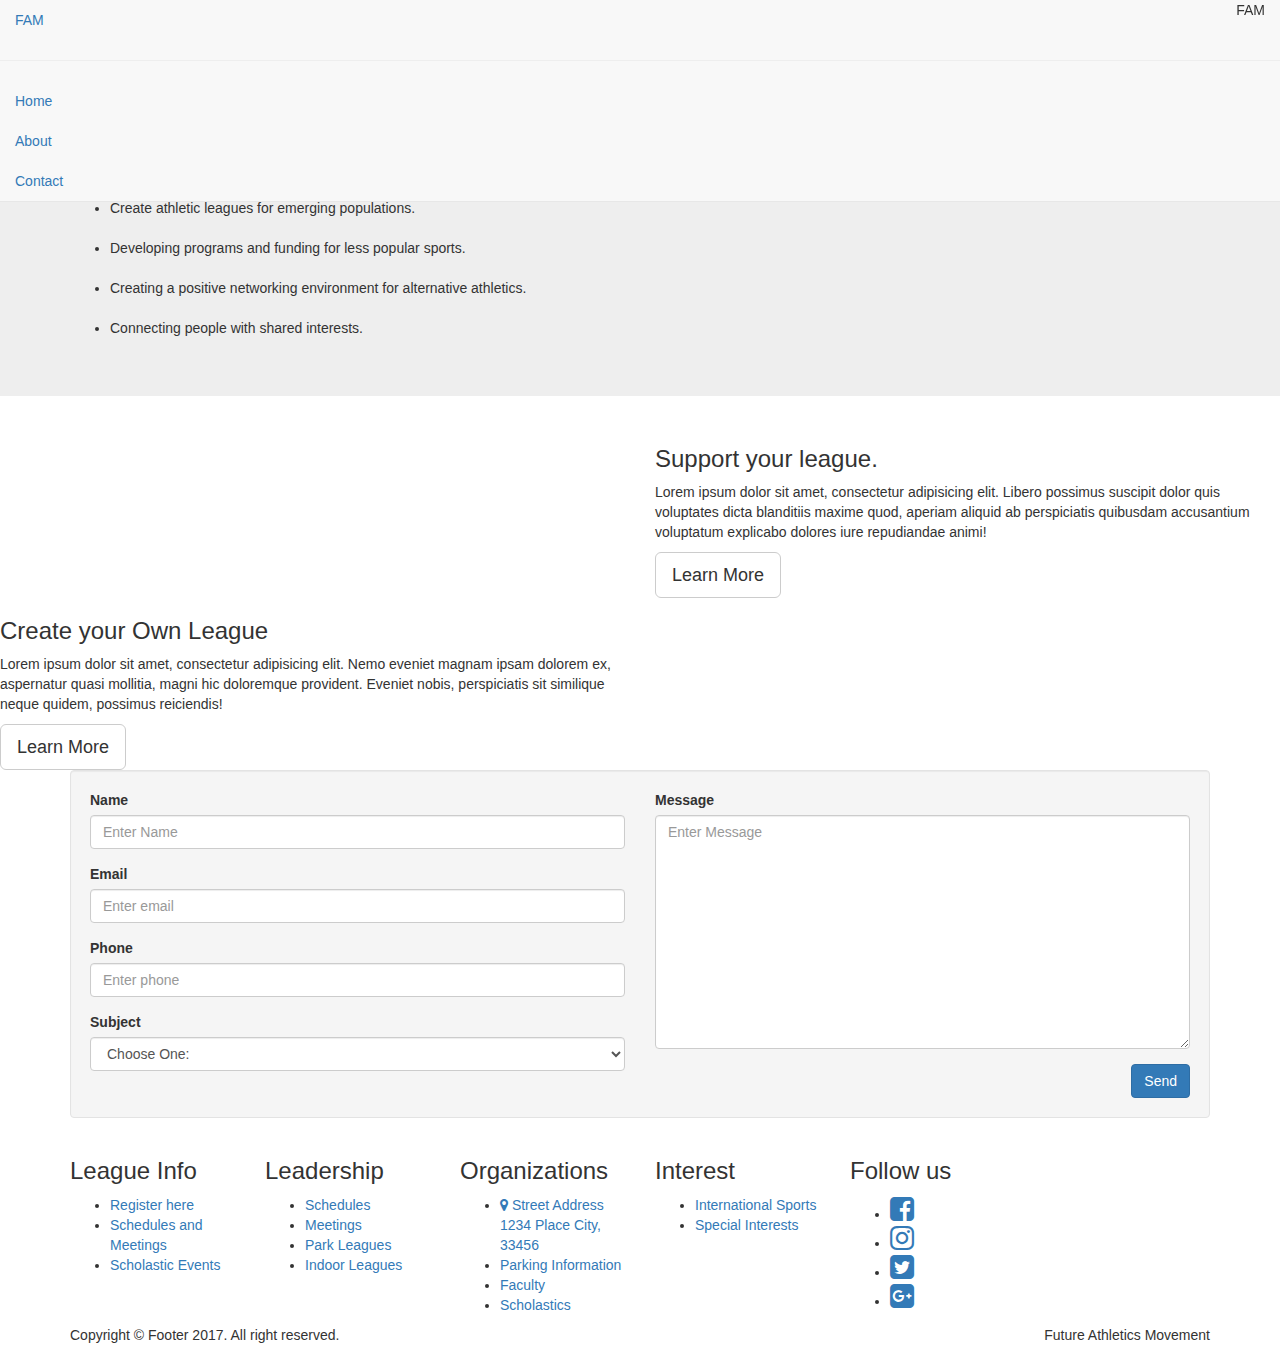
==== about.html @ e85970a3 "Add files via upload" ====
<!DOCTYPE html5>
<html>
<head class="no-js" lang="en">
<meta charset="utf-8">
  <!-- If you delete this meta tag World War Z will become a reality -->
<meta name="viewport" content="width=device-width, initial-scale=1.0">


<link rel="stylesheet" type="text/css" href="css/foundation.min.css">
<link rel="stylesheet" href="path/to/font-awesome/css/font-awesome.min.css">  
<link href="https://fonts.googleapis.com/css?family=Titillium+Web:600i" rel="stylesheet">
<link href="https://fonts.googleapis.com/css?family=Lato:300,400" rel="stylesheet">
<link rel="stylesheet" href="https://maxcdn.bootstrapcdn.com/bootstrap/3.3.7/css/bootstrap.min.css">
<link href="//maxcdn.bootstrapcdn.com/font-awesome/4.2.0/css/font-awesome.min.css" rel="stylesheet">

<link rel="stylesheet" href="https://cdnjs.cloudflare.com/ajax/libs/font-awesome/4.7.0/css/font-awesome.min.css">
<link rel="stylesheet" type="text/css" href="css/fam.css">
<link rel="stylesheet" type="text/css" href="css/fam-about.css">
<link rel="stylesheet" href="http://www.w3schools.com/lib/w3.css">
<link href="css/bootstrap.min.css" rel="stylesheet">


<!-- This is how you would link your custom stylesheet -->


<title>About Future Athletics Movement</title>
</head>

<body>
   
    <div id="wrapper">
        <div class="overlay"></div>
    
        <!-- Sidebar -->
        <nav class="navbar navbar-default bg-default navbar-fixed-top"  id="sidebar-wrapper" role="navigation">
                <ul class="nav sidebar-nav">
                    <li class="sidebar-brand">
                        <a href="#">
                           <span class="logo-type-stlye">FAM</span>
                        </a>
                    </li>
                        <hr>
                        <li>
                            <a href="index.html">Home</a>
                        </li>
                        <li>
                            <a href="about.html">About</a>
                        </li>
                        <li>
                            <a href="#">Contact</a>
                        </li>
                </ul>
            
        </nav>
        <div class="row">
               <div class="col-lg-12 pull-right navbar-fixed-top logo-type-stlyes">
               <a href=""></a>
               <span class="pull-right">FAM</span></div>
                
        </div><!-- Find -->
        
        <!-- /#sidebar-wrapper -->

        <!-- Page Content [base64]>
        
           <div id="page-content-wrapper">
            <button type="button" class="hamburger is-closed" id="the-three" data-toggle="offcanvas">
                <span class="hamb-top"></span>
    			<span class="hamb-middle"></span>
				<span class="hamb-bottom"></span>
            </button>
            
        <!-- /#page-content-wrapper -->
        
            <section id="about-runner">
                <div class="row">
                     <div class="jumbotron jumbotron-fluid shoe-spot">
                          <div class="container">
                            <h1 class="display-3 shoe-walker"><span class="shoe-walkers">Future Athletics Movement</span></h1>
                            <p class="lead"> Our Mission. Our Passion.</p>
                            <ul class="about-list">
                                    <li>Create athletic leagues for emerging populations.</li>
                                    <br>
                                    <li> Developing programs and funding for less popular sports.</li>
                                    <br>
                                    <li>Creating a positive networking environment for alternative athletics.</li>
                                    <br>
                                    <li> Connecting people with shared interests.</li>
                                </ul>

                        </div>
                </div>
            </section>
        
        <!-- about-runner ends here [base64]>
        
        <section id="nike-shoe">
            <div class="row">
                    <div class="nike-soccer col-sm-12 col-md-6 col-lg-6"><img src="" alt=""></div>
                
                        <div class="donate-info col-sm-12 col-md-6 col-lg-6">
                            <h3 class="donate-head">
                            Support your league.</h3>
                            <p class="donate-copy">
                            Lorem ipsum dolor sit amet, consectetur adipisicing elit. Libero possimus suscipit dolor quis voluptates dicta blanditiis maxime quod, aperiam aliquid ab perspiciatis quibusdam accusantium voluptatum explicabo dolores iure repudiandae animi!
                            </p>
                            <button type="button" href="#" class="btn btn-default btn-lg btn-outline-secondary btn-spaces" id="front-button">Learn More</button>
                            
                     </div>
                </div>
        </section>
         <!-- nike-shoe ends here [base64]>
        
        <section id="nike-biker">
            <div class="row">
                    <div class="info-content col-sm-12 col-md-6 col-lg-6">
                        <h3 class="donate-head">
                            Create your Own League
                        </h3>
                        <p class="donate-copy">
                           Lorem ipsum dolor sit amet, consectetur adipisicing elit. Nemo eveniet magnam ipsam dolorem ex, aspernatur quasi mollitia, magni hic doloremque provident. Eveniet nobis, perspiciatis sit similique neque quidem, possimus reiciendis! 
                        </p>
                        <button type="button" href="#" class="btn btn-default btn-lg btn-outline-secondary btn-spaces" id="front-button">Learn More</button>
                        
                    </div>
                    
                       <div class="biker col-sm-12 col-md-6 col-lg-6">  
                  </div>
            </div>
        </section>
        <!-- nike-biker ends here [base64]>
        
        <section id="contact-form">
                 <div class="container">
                  <form class="col-md-12 well">
                    <div class="row">
                        <div class="col-md-6">
                            <div class="form-group">
                                <label for="name">Name</label>
                                <input type="text" class="form-control" name="name" placeholder="Enter Name">
                            </div>
                            <div class="form-group">
                                <label for="email">Email</label>
                                <input type="email" class="form-control" name="email" placeholder="Enter email">
                            </div>
                            <div class="form-group">
                                <label for="phone">Phone</label>
                                <input type="tel" class="form-control" name="phone" placeholder="Enter phone">
                            </div>
                            <div class="form-group">
                                <label for="subject">Subject</label>
                                <select class="form-control" name="subject">
                                    <option selected value="na">Choose One:</option>               
                                    <option value="Coaches">Coaches</option>               
                                    <option value="Leauge organizers">Leauge organizers</option>
                                    <option value="Players">Players</option>
                                    <option value="other">Other</option>
                                </select>
                            </div>                        
                        </div>
                
                        <div class="col-md-6">
                            <div class="form-group">
                                <label for="message">Message</label>
                                <textarea class="form-control" name="message" rows="11" placeholder="Enter Message"></textarea>
                            </div>
                            <div class="form-group">
                               <button class="btn btn-primary pull-right" type="submit">Send</button>
                            </div>
                        </div>
                    </div>
				</form>
            </div>
     </section>
       <!-- contact form ends here [base64]>
        
        
            
<footer>
    <div class="footer" id="footer">
        <div class="container">
            <div class="row">
                <div class="col-lg-2  col-md-2 col-sm-4 col-xs-6">
                    <h3>League Info</h3>
                    <ul>
                        <li> <a href="#"> Register here </a> </li>
                        <li> <a href="#"> Schedules and Meetings </a> </li>
                        <li> <a href="#"> Scholastic Events </a> </li>
                    </ul>
                </div>
                <div class="col-lg-2  col-md-2 col-sm-4 col-xs-6">
                    <h3>Leadership</h3>
                    <ul>
                        <li> <a href="#"> Schedules </a> </li>
                        <li> <a href="#"> Meetings </a> </li>
                        <li> <a href="#"> Park Leagues </a> </li>
                        <li> <a href="#"> Indoor Leagues </a> </li>
                    </ul>
                </div>
                <div class="col-lg-2  col-md-2 col-sm-4 col-xs-6">
                    <h3>Organizations</h3>
                    <ul>
                        <li> <a href="#"> <i class="fa fa-map-marker" aria-hidden="true"> </i> Street Address 1234 Place City, 33456</li> </a> </li>
                        <li> <a href="#"> Parking Information </a> </li>
                        <li> <a href="#"> Faculty </a> </li>
                        <li> <a href="#">Scholastics </a> </li>
                    </ul>
                </div>
                <div class="col-lg-2  col-md-2 col-sm-4 col-xs-6">
                    <h3>Interest</h3>
                    <ul>
                        <li> <a href="#">International Sports </a> </li>
                        <li> <a href="#"> Special Interests </a> </li>
                    </ul>
                </div>
                <div class="col-lg-3  col-md-3 col-sm-6 col-xs-12 ">
                    <h3>Follow us</h3>
                    
                    <ul class="social">
                        <li> <a href="#"> 
                        <i class="fa fa-facebook-square fa-2x" aria-hidden="true"></i></a></li>
                        <li> <a href="#"> 
                        <i class="fa fa-instagram fa-2x" aria-hidden="true"> </i> </a></li>
                        <li> <a href="#"> 
                        <i class="fa fa-twitter-square fa-2x" aria-hidden="true"></i> </a> </li>
                        <li> <a href="#"> 
                        <i class="fa fa-google-plus-square fa-2x" aria-hidden="true"></i> </a> </li>
                    </ul>
                </div>
            </div>
            <!--/.row--> 
        </div>
        <!--/.container--> 
    </div>
    <!--/.footer-->
    
    <div class="footer-bottom">
        <div class="container">
            <p class="pull-left"> Copyright © Footer 2017. All right reserved. </p>
            <div class="pull-right">
                Future Athletics Movement
            </div>
        </div>
    </div>
    <!--/.footer-bottom--> 
</footer>
         
         <!-- footer ends here [base64]>

    </div><!-------------------- /#wrapper Ends ----------------------------------------------------------------------------------------------------------------------------------->
       

<!-- jQuery (necessary for Bootstrap's JavaScript plugins) -->
    <script src="https://ajax.googleapis.com/ajax/libs/jquery/1.12.4/jquery.min.js"></script>
    <!-- Include all compiled plugins (below), or include individual files as needed -->
    <script src="js/bootstrap.min.js"></script>
    <script src="https://maxcdn.bootstrapcdn.com/bootstrap/3.3.7/js/bootstrap.min.js"></script>
    <script src="js/nav-spice.js"></script>

</body>
</html>
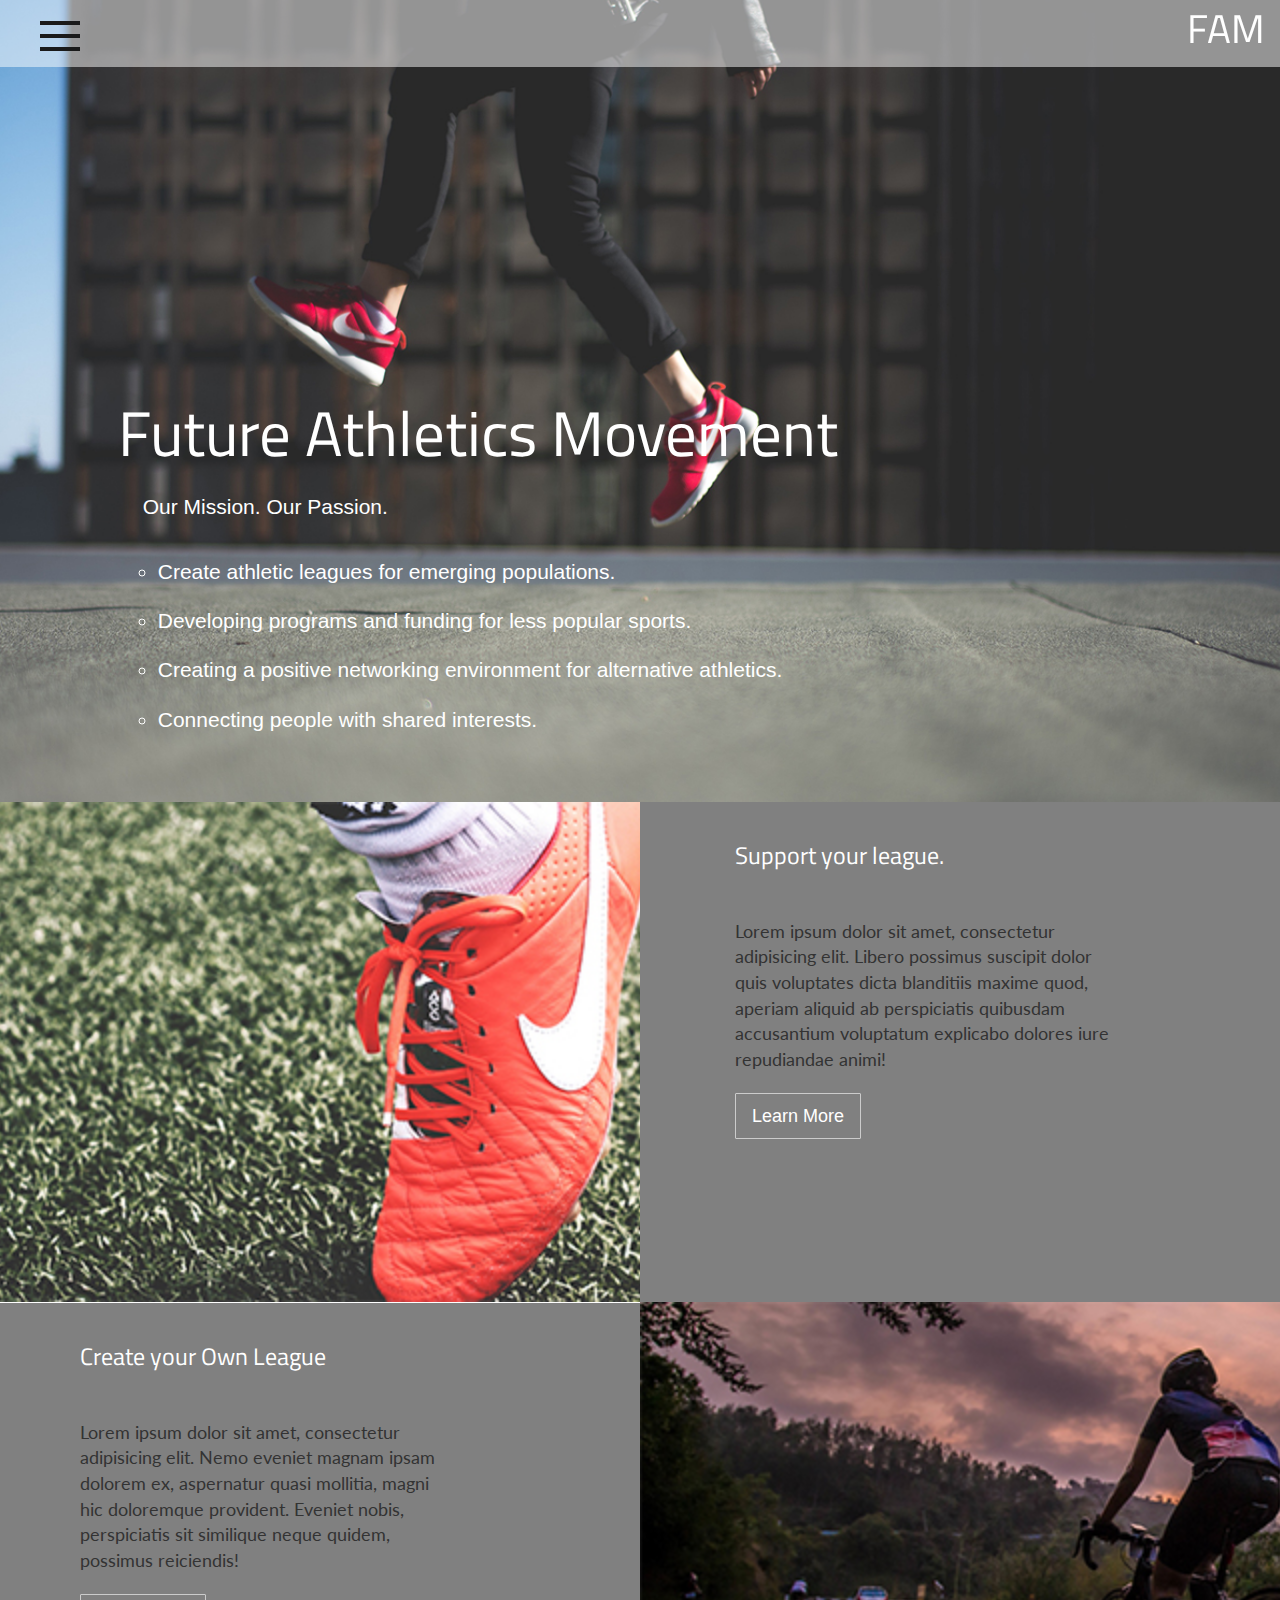
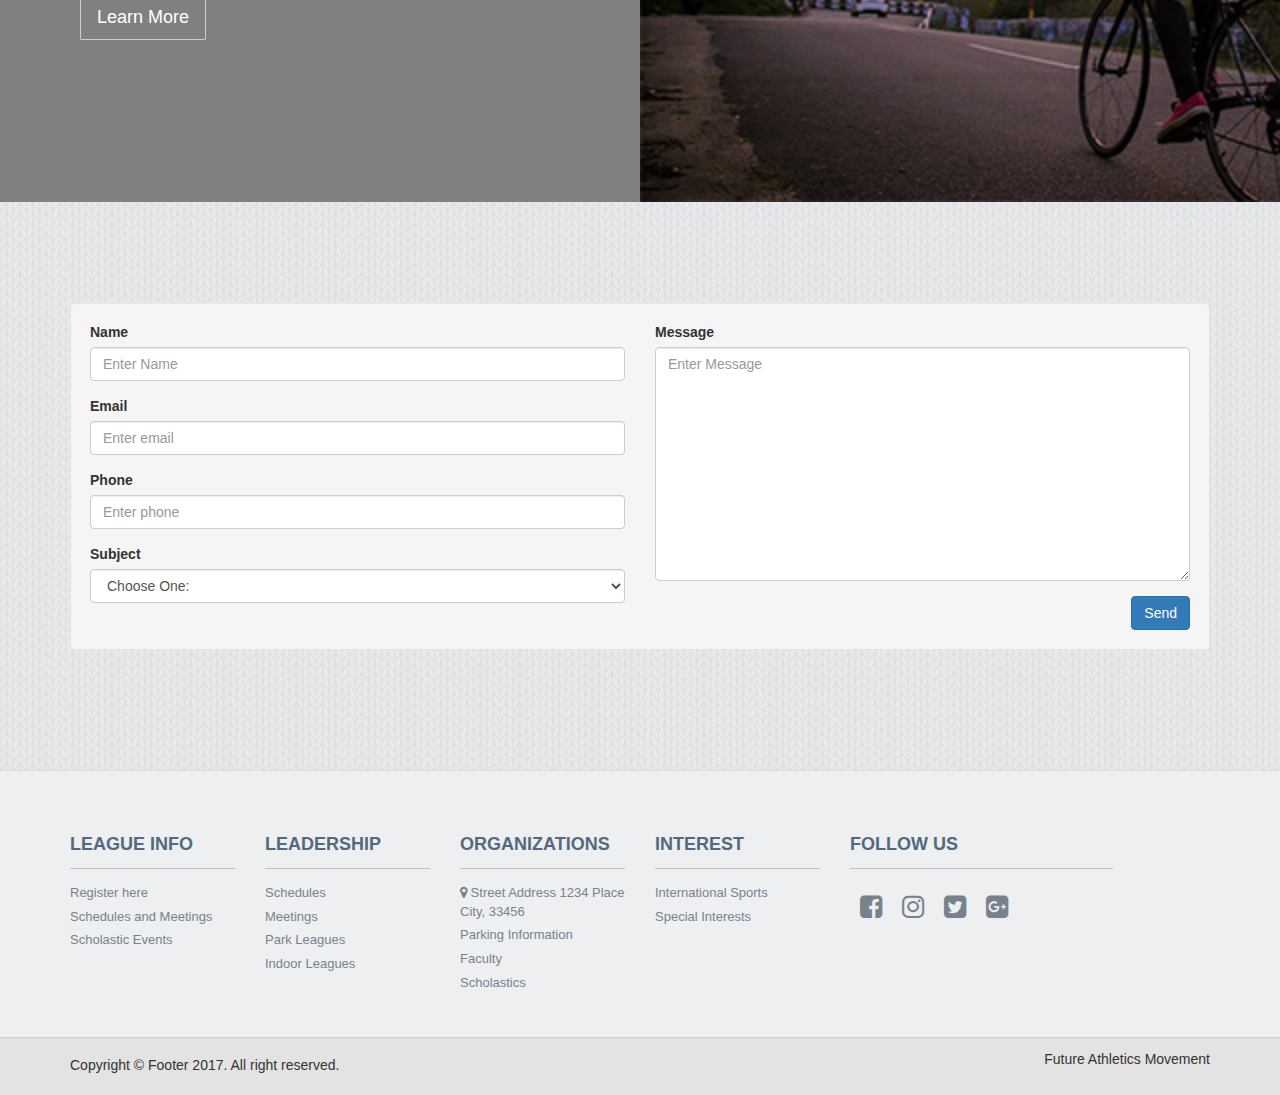
==== commit cb560e19: "Style changes. Responsive  screens" ====
--- a/about.html
+++ b/about.html
@@ -1,261 +1,276 @@
 <!DOCTYPE html5>
 <html>
+
 <head class="no-js" lang="en">
-<meta charset="utf-8">
-  <!-- If you delete this meta tag World War Z will become a reality -->
-<meta name="viewport" content="width=device-width, initial-scale=1.0">
-
-
-<link rel="stylesheet" type="text/css" href="css/foundation.min.css">
-<link rel="stylesheet" href="path/to/font-awesome/css/font-awesome.min.css">  
-<link href="https://fonts.googleapis.com/css?family=Titillium+Web:600i" rel="stylesheet">
-<link href="https://fonts.googleapis.com/css?family=Lato:300,400" rel="stylesheet">
-<link rel="stylesheet" href="https://maxcdn.bootstrapcdn.com/bootstrap/3.3.7/css/bootstrap.min.css">
-<link href="//maxcdn.bootstrapcdn.com/font-awesome/4.2.0/css/font-awesome.min.css" rel="stylesheet">
-
-<link rel="stylesheet" href="https://cdnjs.cloudflare.com/ajax/libs/font-awesome/4.7.0/css/font-awesome.min.css">
-<link rel="stylesheet" type="text/css" href="css/fam.css">
-<link rel="stylesheet" type="text/css" href="css/fam-about.css">
-<link rel="stylesheet" href="http://www.w3schools.com/lib/w3.css">
-<link href="css/bootstrap.min.css" rel="stylesheet">
-
-
-<!-- This is how you would link your custom stylesheet -->
-
-
-<title>About Future Athletics Movement</title>
+    <meta charset="utf-8">
+    <!-- If you delete this meta tag World War Z will become a reality -->
+    <meta name="viewport" content="width=device-width, initial-scale=1.0">
+
+
+    <link rel="stylesheet" type="text/css" href="css/foundation.min.css">
+    <link rel="stylesheet" href="path/to/font-awesome/css/font-awesome.min.css">
+    <link href="https://fonts.googleapis.com/css?family=Titillium+Web:600i" rel="stylesheet">
+    <link href="https://fonts.googleapis.com/css?family=Lato:300,400" rel="stylesheet">
+    <link rel="stylesheet" href="https://maxcdn.bootstrapcdn.com/bootstrap/3.3.7/css/bootstrap.min.css">
+    <link href="//maxcdn.bootstrapcdn.com/font-awesome/4.2.0/css/font-awesome.min.css" rel="stylesheet">
+<!-- fam css-->
+    <link rel="stylesheet" href="https://cdnjs.cloudflare.com/ajax/libs/font-awesome/4.7.0/css/font-awesome.min.css">
+    <link rel="stylesheet" type="text/css" href="css/fam.css">
+<!--    Fam css-->
+<!--   fam about css-->
+    <link rel="stylesheet" type="text/css" href="css/fam-about.css">
+<!--    fam about css-->
+    <link rel="stylesheet" href="http://www.w3schools.com/lib/w3.css">
+    <link href="css/bootstrap.min.css" rel="stylesheet">
+
+
+    <!-- This is how you would link your custom stylesheet -->
+
+
+    <title>About Future Athletics Movement</title>
 </head>
 
 <body>
-   
+
     <div id="wrapper">
         <div class="overlay"></div>
-    
+
         <!-- Sidebar -->
-        <nav class="navbar navbar-default bg-default navbar-fixed-top"  id="sidebar-wrapper" role="navigation">
-                <ul class="nav sidebar-nav">
-                    <li class="sidebar-brand">
-                        <a href="#">
-                           <span class="logo-type-stlye">FAM</span>
-                        </a>
-                    </li>
-                        <hr>
-                        <li>
-                            <a href="index.html">Home</a>
-                        </li>
-                        <li>
-                            <a href="about.html">About</a>
-                        </li>
-                        <li>
-                            <a href="#">Contact</a>
-                        </li>
-                </ul>
-            
+        <nav class="navbar navbar-default bg-default navbar-fixed-top" id="sidebar-wrapper" role="navigation">
+            <ul class="nav sidebar-nav">
+                <li class="sidebar-brand">
+                    <a href="#">
+                        <span class="logo-type-stlye">FAM</span>
+                    </a>
+                </li>
+                <hr>
+                <li>
+                    <a href="index.html">Home</a>
+                </li>
+                <li>
+                    <a href="about.html">About</a>
+                </li>
+                <li>
+                    <a href="#">Contact</a>
+                </li>
+            </ul>
+
         </nav>
         <div class="row">
-               <div class="col-lg-12 pull-right navbar-fixed-top logo-type-stlyes">
-               <a href=""></a>
-               <span class="pull-right">FAM</span></div>
-                
-        </div><!-- Find -->
-        
+            <div class="col-lg-12 pull-right navbar-fixed-top logo-type-stlyes">
+                <a href=""></a>
+                <span class="pull-right">FAM</span>
+            </div>
+
+        </div>
+        <!-- Find -->
+
         <!-- /#sidebar-wrapper -->
 
         <!-- Page Content [base64]>
-        
-           <div id="page-content-wrapper">
+        <div id="page-content-wrapper">
             <button type="button" class="hamburger is-closed" id="the-three" data-toggle="offcanvas">
                 <span class="hamb-top"></span>
-    			<span class="hamb-middle"></span>
-				<span class="hamb-bottom"></span>
+                <span class="hamb-middle"></span>
+                <span class="hamb-bottom"></span>
             </button>
-            
-        <!-- /#page-content-wrapper -->
-        
+
+            <!-- /#page-content-wrapper -->
+
             <section id="about-runner">
                 <div class="row">
-                     <div class="jumbotron jumbotron-fluid shoe-spot">
-                          <div class="container">
-                            <h1 class="display-3 shoe-walker"><span class="shoe-walkers">Future Athletics Movement</span></h1>
-                            <p class="lead"> Our Mission. Our Passion.</p>
-                            <ul class="about-list">
-                                    <li>Create athletic leagues for emerging populations.</li>
-                                    <br>
-                                    <li> Developing programs and funding for less popular sports.</li>
-                                    <br>
-                                    <li>Creating a positive networking environment for alternative athletics.</li>
-                                    <br>
-                                    <li> Connecting people with shared interests.</li>
-                                </ul>
-
-                        </div>
-                </div>
-            </section>
-        
-        <!-- about-runner ends here [base64]>
-        
-        <section id="nike-shoe">
-            <div class="row">
-                    <div class="nike-soccer col-sm-12 col-md-6 col-lg-6"><img src="" alt=""></div>
-                
-                        <div class="donate-info col-sm-12 col-md-6 col-lg-6">
-                            <h3 class="donate-head">
-                            Support your league.</h3>
-                            <p class="donate-copy">
+                    <div class="jumbotron jumbotron-fluid shoe-spot">
+                        <div class="container">
+                           <div class="col-sm-12 col-md-12 col-lg-12">
+                            <h1 class="display-3 shoe-walker"><span class="shoe-walkers">Future Athletics Movement</span></h1></div>
+                            <p class="lead sub-head"> Our Mission. Our Passion.</p>
+                            <div class="row">
+                               <div class="container-fluid">
+                                   <div class="col-sm-12 col-md-12 col-lg-12">
+                                        <ul class="about-list">
+                                            <li class="lead">Create athletic leagues for emerging populations.</li>
+                                            <li class="lead"> Developing programs and funding for less popular sports.</li>
+                                            <li class="lead">Creating a positive networking environment for alternative athletics.</li>
+                                            <li class="lead"> Connecting people with shared interests.</li>
+                                        </ul>
+                                    </div>
+                                </div>
+                            </div>
+                        </div>
+                    </div>
+            </section>
+            <!-- about-runner ends here [base64]>
+            <section id="nike-shoe">
+                <div class="row">
+                    <div class="nike-soccer col-sm-12 col-md-6 col-lg-6"><img src="" alt="">
+                    </div>
+
+                    <div class="donate-info col-sm-12 col-md-6 col-lg-6">
+                        <h3 class="donate-head">
+                            Support your league.
+                        </h3>
+                        <p class="donate-copy">
                             Lorem ipsum dolor sit amet, consectetur adipisicing elit. Libero possimus suscipit dolor quis voluptates dicta blanditiis maxime quod, aperiam aliquid ab perspiciatis quibusdam accusantium voluptatum explicabo dolores iure repudiandae animi!
-                            </p>
-                            <button type="button" href="#" class="btn btn-default btn-lg btn-outline-secondary btn-spaces" id="front-button">Learn More</button>
-                            
-                     </div>
-                </div>
-        </section>
-         <!-- nike-shoe ends here [base64]>
-        
-        <section id="nike-biker">
-            <div class="row">
+                        </p>
+                        <button type="button" href="#" class="btn btn-default btn-lg btn-outline-secondary btn-spaces" id="front-button">Learn More</button>
+
+                    </div>
+                </div>
+            </section>
+            <!-- nike-shoe ends here [base64]>
+
+            <section id="nike-biker">
+                <div class="row">
                     <div class="info-content col-sm-12 col-md-6 col-lg-6">
                         <h3 class="donate-head">
                             Create your Own League
                         </h3>
                         <p class="donate-copy">
-                           Lorem ipsum dolor sit amet, consectetur adipisicing elit. Nemo eveniet magnam ipsam dolorem ex, aspernatur quasi mollitia, magni hic doloremque provident. Eveniet nobis, perspiciatis sit similique neque quidem, possimus reiciendis! 
+                            Lorem ipsum dolor sit amet, consectetur adipisicing elit. Nemo eveniet magnam ipsam dolorem ex, aspernatur quasi mollitia, magni hic doloremque provident. Eveniet nobis, perspiciatis sit similique neque quidem, possimus reiciendis!
                         </p>
-                        <button type="button" href="#" class="btn btn-default btn-lg btn-outline-secondary btn-spaces" id="front-button">Learn More</button>
-                        
-                    </div>
-                    
-                       <div class="biker col-sm-12 col-md-6 col-lg-6">  
-                  </div>
+                        <button type="button" href="#" class="btn btn-default btn-lg btn-outline-secondary btn-spaces" id="front-button-about">Learn More</button>
+                    </div>
+                    <div class="biker col-sm-12 col-md-6 col-lg-6">
+                    </div>
+                </div>
+            </section>
+            <!-- nike-biker ends here [base64]>
+            <section id="contact-form">
+                <div class="container">
+                    <form class="col-md-12 well">
+                        <div class="row">
+                            <div class="col-md-6">
+                                <div class="form-group">
+                                    <label for="name">Name</label>
+                                    <input type="text" class="form-control" name="name" placeholder="Enter Name">
+                                </div>
+                                <div class="form-group">
+                                    <label for="email">Email</label>
+                                    <input type="email" class="form-control" name="email" placeholder="Enter email">
+                                </div>
+                                <div class="form-group">
+                                    <label for="phone">Phone</label>
+                                    <input type="tel" class="form-control" name="phone" placeholder="Enter phone">
+                                </div>
+                                <div class="form-group">
+                                    <label for="subject">Subject</label>
+                                    <select class="form-control" name="subject">
+                                        <option selected value="na">Choose One:</option>
+                                        <option value="Coaches">Coaches</option>
+                                        <option value="Leauge organizers">Leauge organizers</option>
+                                        <option value="Players">Players</option>
+                                        <option value="other">Other</option>
+                                    </select>
+                                </div>
+                            </div>
+
+                            <div class="col-md-6">
+                                <div class="form-group">
+                                    <label for="message">Message</label>
+                                    <textarea class="form-control" name="message" rows="11" placeholder="Enter Message"></textarea>
+                                </div>
+                                <div class="form-group">
+                                    <button class="btn btn-primary pull-right" type="submit">Send</button>
+                                </div>
+                            </div>
+                        </div>
+                    </form>
+                </div>
+            </section>
+            <!-- contact form ends here [base64]>
+
+            <footer>
+                <div class="footer" id="footer">
+                    <div class="container">
+                        <div class="row">
+                            <div class="col-lg-2  col-md-2 col-sm-4 col-xs-6">
+                                <h3>League Info</h3>
+                                <ul>
+                                    <li> <a href="#"> Register here </a> </li>
+                                    <li> <a href="#"> Schedules and Meetings </a> </li>
+                                    <li> <a href="#"> Scholastic Events </a> </li>
+                                </ul>
+                            </div>
+                            <div class="col-lg-2  col-md-2 col-sm-4 col-xs-6">
+                                <h3>Leadership</h3>
+                                <ul>
+                                    <li> <a href="#"> Schedules </a> </li>
+                                    <li> <a href="#"> Meetings </a> </li>
+                                    <li> <a href="#"> Park Leagues </a> </li>
+                                    <li> <a href="#"> Indoor Leagues </a> </li>
+                                </ul>
+                            </div>
+                            <div class="col-lg-2  col-md-2 col-sm-4 col-xs-6">
+                                <h3>Organizations</h3>
+                                <ul>
+                                    <li>
+                                        <a href="#"> <i class="fa fa-map-marker" aria-hidden="true"> </i> Street Address 1234 Place City, 33456</li>
+                                    </a>
+                                    </li>
+                                    <li> <a href="#"> Parking Information </a> </li>
+                                    <li> <a href="#"> Faculty </a> </li>
+                                    <li> <a href="#">Scholastics </a> </li>
+                                </ul>
+                            </div>
+                            <div class="col-lg-2  col-md-2 col-sm-4 col-xs-6">
+                                <h3>Interest</h3>
+                                <ul>
+                                    <li> <a href="#">International Sports </a> </li>
+                                    <li> <a href="#"> Special Interests </a> </li>
+                                </ul>
+                            </div>
+                            <div class="col-lg-3  col-md-3 col-sm-6 col-xs-12 ">
+                                <h3>Follow us</h3>
+
+                                <ul class="social">
+                                    <li>
+                                        <a href="#">
+                                            <i class="fa fa-facebook-square fa-2x" aria-hidden="true"></i>
+                                        </a>
+                                    </li>
+                                    <li>
+                                        <a href="#">
+                                            <i class="fa fa-instagram fa-2x" aria-hidden="true"> </i> </a>
+                                    </li>
+                                    <li>
+                                        <a href="#">
+                                            <i class="fa fa-twitter-square fa-2x" aria-hidden="true"></i> </a>
+                                    </li>
+                                    <li>
+                                        <a href="#">
+                                            <i class="fa fa-google-plus-square fa-2x" aria-hidden="true"></i> </a>
+                                    </li>
+                                </ul>
+                            </div>
+                        </div>
+                        <!--/.row-->
+                    </div>
+                    <!--/.container-->
+                </div>
+                <!--/.footer-->
+
+                <div class="footer-bottom">
+                    <div class="container">
+                        <p class="pull-left"> Copyright © Footer 2017. All right reserved. </p>
+                        <div class="pull-right">
+                            Future Athletics Movement
+                        </div>
+                    </div>
+                </div>
+                <!--/.footer-bottom-->
+            </footer>
+
+            <!-- footer ends here [base64]>
+
             </div>
-        </section>
-        <!-- nike-biker ends here [base64]>
-        
-        <section id="contact-form">
-                 <div class="container">
-                  <form class="col-md-12 well">
-                    <div class="row">
-                        <div class="col-md-6">
-                            <div class="form-group">
-                                <label for="name">Name</label>
-                                <input type="text" class="form-control" name="name" placeholder="Enter Name">
-                            </div>
-                            <div class="form-group">
-                                <label for="email">Email</label>
-                                <input type="email" class="form-control" name="email" placeholder="Enter email">
-                            </div>
-                            <div class="form-group">
-                                <label for="phone">Phone</label>
-                                <input type="tel" class="form-control" name="phone" placeholder="Enter phone">
-                            </div>
-                            <div class="form-group">
-                                <label for="subject">Subject</label>
-                                <select class="form-control" name="subject">
-                                    <option selected value="na">Choose One:</option>               
-                                    <option value="Coaches">Coaches</option>               
-                                    <option value="Leauge organizers">Leauge organizers</option>
-                                    <option value="Players">Players</option>
-                                    <option value="other">Other</option>
-                                </select>
-                            </div>                        
-                        </div>
-                
-                        <div class="col-md-6">
-                            <div class="form-group">
-                                <label for="message">Message</label>
-                                <textarea class="form-control" name="message" rows="11" placeholder="Enter Message"></textarea>
-                            </div>
-                            <div class="form-group">
-                               <button class="btn btn-primary pull-right" type="submit">Send</button>
-                            </div>
-                        </div>
-                    </div>
-				</form>
-            </div>
-     </section>
-       <!-- contact form ends here [base64]>
-        
-        
-            
-<footer>
-    <div class="footer" id="footer">
-        <div class="container">
-            <div class="row">
-                <div class="col-lg-2  col-md-2 col-sm-4 col-xs-6">
-                    <h3>League Info</h3>
-                    <ul>
-                        <li> <a href="#"> Register here </a> </li>
-                        <li> <a href="#"> Schedules and Meetings </a> </li>
-                        <li> <a href="#"> Scholastic Events </a> </li>
-                    </ul>
-                </div>
-                <div class="col-lg-2  col-md-2 col-sm-4 col-xs-6">
-                    <h3>Leadership</h3>
-                    <ul>
-                        <li> <a href="#"> Schedules </a> </li>
-                        <li> <a href="#"> Meetings </a> </li>
-                        <li> <a href="#"> Park Leagues </a> </li>
-                        <li> <a href="#"> Indoor Leagues </a> </li>
-                    </ul>
-                </div>
-                <div class="col-lg-2  col-md-2 col-sm-4 col-xs-6">
-                    <h3>Organizations</h3>
-                    <ul>
-                        <li> <a href="#"> <i class="fa fa-map-marker" aria-hidden="true"> </i> Street Address 1234 Place City, 33456</li> </a> </li>
-                        <li> <a href="#"> Parking Information </a> </li>
-                        <li> <a href="#"> Faculty </a> </li>
-                        <li> <a href="#">Scholastics </a> </li>
-                    </ul>
-                </div>
-                <div class="col-lg-2  col-md-2 col-sm-4 col-xs-6">
-                    <h3>Interest</h3>
-                    <ul>
-                        <li> <a href="#">International Sports </a> </li>
-                        <li> <a href="#"> Special Interests </a> </li>
-                    </ul>
-                </div>
-                <div class="col-lg-3  col-md-3 col-sm-6 col-xs-12 ">
-                    <h3>Follow us</h3>
-                    
-                    <ul class="social">
-                        <li> <a href="#"> 
-                        <i class="fa fa-facebook-square fa-2x" aria-hidden="true"></i></a></li>
-                        <li> <a href="#"> 
-                        <i class="fa fa-instagram fa-2x" aria-hidden="true"> </i> </a></li>
-                        <li> <a href="#"> 
-                        <i class="fa fa-twitter-square fa-2x" aria-hidden="true"></i> </a> </li>
-                        <li> <a href="#"> 
-                        <i class="fa fa-google-plus-square fa-2x" aria-hidden="true"></i> </a> </li>
-                    </ul>
-                </div>
-            </div>
-            <!--/.row--> 
-        </div>
-        <!--/.container--> 
-    </div>
-    <!--/.footer-->
-    
-    <div class="footer-bottom">
-        <div class="container">
-            <p class="pull-left"> Copyright © Footer 2017. All right reserved. </p>
-            <div class="pull-right">
-                Future Athletics Movement
-            </div>
-        </div>
-    </div>
-    <!--/.footer-bottom--> 
-</footer>
-         
-         <!-- footer ends here [base64]>
-
-    </div><!-------------------- /#wrapper Ends ----------------------------------------------------------------------------------------------------------------------------------->
-       
-
-<!-- jQuery (necessary for Bootstrap's JavaScript plugins) -->
-    <script src="https://ajax.googleapis.com/ajax/libs/jquery/1.12.4/jquery.min.js"></script>
-    <!-- Include all compiled plugins (below), or include individual files as needed -->
-    <script src="js/bootstrap.min.js"></script>
-    <script src="https://maxcdn.bootstrapcdn.com/bootstrap/3.3.7/js/bootstrap.min.js"></script>
-    <script src="js/nav-spice.js"></script>
+            <!-------------------- /#wrapper Ends ----------------------------------------------------------------------------------------------------------------------------------->
+            <!-- jQuery (necessary for Bootstrap's JavaScript plugins) -->
+            <script src="https://ajax.googleapis.com/ajax/libs/jquery/1.12.4/jquery.min.js"></script>
+            <!-- Include all compiled plugins (below), or include individual files as needed -->
+            <script src="js/bootstrap.min.js"></script>
+            <script src="https://maxcdn.bootstrapcdn.com/bootstrap/3.3.7/js/bootstrap.min.js"></script>
+            <script src="js/nav-spice.js"></script>
 
 </body>
+
 </html>--- a/css/fam.css
+++ b/css/fam.css
@@ -0,0 +1,997 @@
+body {
+	font-size: 16px;
+	min-height: 1500px;
+	position: relative;
+	overflow-x: hidden;
+}
+
+#fitness-nav {
+	height: 4rem;
+}
+
+.top-layer {}
+
+*/
+/* making buttons collapse earlier */
+
+#wrapper {
+	padding-left: 0;
+	-webkit-transition: all 0.8s ease;
+	-moz-transition: all 0.8s ease;
+	-o-transition: all 0.8s ease;
+	transition: all 0.8s ease;
+}
+
+#wrapper.toggled {
+	padding-left: 220px;
+}
+
+#sidebar-wrapper {
+	z-index: 1000;
+	left: 220px;
+	width: 0;
+	height: 100%;
+	margin-left: -220px;
+	overflow-y: auto;
+	overflow-x: hidden;
+	background: #777;
+	-webkit-transition: all 0.8s ease;
+	-moz-transition: all 0.8s ease;
+	-o-transition: all 0.8s ease;
+	transition: all 0.8s ease;
+}
+
+#the-three {
+	margin-left: 4rem !important;
+	margin-top: -0.37rem !important;
+	color: dimgray;
+	width: 4rem;
+	height: 4.0rem;
+}
+
+#sidebar-wrapper::-webkit-scrollbar {
+	display: none;
+}
+
+#wrapper.toggled #sidebar-wrapper {
+	width: 220px;
+}
+
+#page-content-wrapper {
+	width: 100%;
+	padding-top: 70px;
+}
+
+#wrapper.toggled #page-content-wrapper {
+	position: absolute;
+	margin-right: -220px;
+}
+
+
+/*-------------------------------*/
+
+
+/*     Sidebar nav styles        */
+
+
+/*-------------------------------*/
+
+.sidebar-nav {
+	position: absolute;
+	top: 0;
+	width: 220px;
+	margin: 0;
+	padding: 0;
+	list-style: none;
+}
+
+.sidebar-nav li {
+	position: relative;
+	line-height: 20px;
+	display: inline-block;
+	width: 100%;
+}
+
+.sidebar-nav li:before {
+	content: '';
+	position: absolute;
+	top: 0;
+	left: 0;
+	z-index: -1;
+	height: 100%;
+	width: 3px;
+	background-color: slateblue;
+	-webkit-transition: width .8s ease-in;
+	-moz-transition: width .8s ease-in;
+	-ms-transition: width .8s ease-in;
+	transition: width .8s ease-in;
+}
+
+
+/*
+.sidebar-nav li:first-child a {
+    color: #fff;
+    background-color: #1a1a1a;
+}
+.sidebar-nav li:nth-child(2):before {
+    background-color: #ec1b5a;   
+}
+.sidebar-nav li:nth-child(3):before {
+    background-color: #79aefe;   
+}
+.sidebar-nav li:nth-child(4):before {
+    background-color: #314190;   
+}
+.sidebar-nav li:nth-child(5):before {
+    background-color: #279636;   
+}
+.sidebar-nav li:nth-child(6):before {
+    background-color: #7d5d81;   
+}
+.sidebar-nav li:nth-child(7):before {
+    background-color: #ead24c;   
+}
+.sidebar-nav li:nth-child(8):before {
+    background-color: #2d2366;   
+}
+.sidebar-nav li:nth-child(9):before {
+    background-color: #35acdf;   
+}
+*/
+
+.sidebar-nav li:hover:before,
+.sidebar-nav li.open:hover:before {
+	width: 100%;
+	-webkit-transition: width .2s ease-in;
+	-moz-transition: width .2s ease-in;
+	-ms-transition: width .2s ease-in;
+	transition: width .2s ease-in;
+}
+
+.sidebar-nav li a {
+	display: block;
+	color: #ddd;
+	text-decoration: none;
+	padding: 10px 15px 10px 30px;
+}
+
+.sidebar-nav li a:hover,
+.sidebar-nav li a:active,
+.sidebar-nav li a:focus,
+.sidebar-nav li.open a:hover,
+.sidebar-nav li.open a:active,
+.sidebar-nav li.open a:focus {
+	color: #fff;
+	text-decoration: none;
+	background-color: transparent;
+}
+
+.sidebar-nav>.sidebar-brand {
+	height: 65px;
+	font-size: 20px;
+	line-height: 44px;
+}
+
+.sidebar-nav .dropdown-menu {
+	position: relative;
+	width: 100%;
+	padding: 0;
+	margin: 0;
+	border-radius: 0;
+	border: none;
+	background-color: #222;
+	box-shadow: none;
+}
+
+
+/*-------------------------------*/
+
+
+/*       Hamburger-Cross         */
+
+
+/*-------------------------------*/
+
+.hamburger {
+	position: fixed;
+	top: 20px;
+	z-index: 435653864999;
+	display: block;
+	width: 32px;
+	height: 32px;
+	margin-left: 15px;
+	background: transparent;
+	border: none;
+}
+
+.hamburger:hover,
+.hamburger:focus,
+.hamburger:active {
+	outline: none;
+}
+
+.hamburger.is-closed:before {
+	content: '';
+	display: block;
+	width: 100px;
+	font-size: 14px;
+	color: #fff;
+	line-height: 32px;
+	text-align: center;
+	opacity: 0;
+	-webkit-transform: translate3d(0, 0, 0);
+	-webkit-transition: all .35s ease-in-out;
+}
+
+.hamburger.is-closed:hover:before {
+	opacity: 1;
+	display: block;
+	-webkit-transform: translate3d(-100px, 0, 0);
+	-webkit-transition: all .35s ease-in-out;
+}
+
+.hamburger.is-closed .hamb-top,
+.hamburger.is-closed .hamb-middle,
+.hamburger.is-closed .hamb-bottom,
+.hamburger.is-open .hamb-top,
+.hamburger.is-open .hamb-middle,
+.hamburger.is-open .hamb-bottom {
+	position: absolute;
+	left: 0;
+	height: 4px;
+	width: 100%;
+}
+
+.hamburger.is-closed .hamb-top,
+.hamburger.is-closed .hamb-middle,
+.hamburger.is-closed .hamb-bottom {
+	background-color: #1a1a1a;
+}
+
+.hamburger.is-closed .hamb-top {
+	top: 5px;
+	-webkit-transition: all .35s ease-in-out;
+}
+
+.hamburger.is-closed .hamb-middle {
+	top: 50%;
+	margin-top: -2px;
+}
+
+.hamburger.is-closed .hamb-bottom {
+	bottom: 5px;
+	-webkit-transition: all .35s ease-in-out;
+}
+
+.hamburger.is-closed:hover .hamb-top {
+	top: 0;
+	-webkit-transition: all .35s ease-in-out;
+}
+
+.hamburger.is-closed:hover .hamb-bottom {
+	bottom: 0;
+	-webkit-transition: all .35s ease-in-out;
+}
+
+.hamburger.is-open .hamb-top,
+.hamburger.is-open .hamb-middle,
+.hamburger.is-open .hamb-bottom {
+	background-color: #1a1a1a;
+}
+
+.hamburger.is-open .hamb-top,
+.hamburger.is-open .hamb-bottom {
+	top: 50%;
+	margin-top: -2px;
+}
+
+.hamburger.is-open .hamb-top {
+	-webkit-transform: rotate(45deg);
+	-webkit-transition: -webkit-transform .2s cubic-bezier(.73, 1, .28, .08);
+}
+
+.hamburger.is-open .hamb-middle {
+	display: none;
+}
+
+.hamburger.is-open .hamb-bottom {
+	-webkit-transform: rotate(-45deg);
+	-webkit-transition: -webkit-transform .2s cubic-bezier(.73, 1, .28, .08);
+}
+
+.hamburger.is-open:before {
+	content: '';
+	display: block;
+	width: 100px;
+	font-size: 14px;
+	color: #fff;
+	line-height: 32px;
+	text-align: center;
+	opacity: 0;
+	-webkit-transform: translate3d(0, 0, 0);
+	-webkit-transition: all .35s ease-in-out;
+}
+
+.hamburger.is-open:hover:before {
+	opacity: 1;
+	display: block;
+	-webkit-transform: translate3d(-100px, 0, 0);
+	-webkit-transition: all .35s ease-in-out;
+}
+
+
+/*-------------------------------*/
+
+
+/*            Overlay            */
+
+
+/*-------------------------------*/
+
+.overlay {
+	position: fixed;
+	display: none;
+	width: 100%;
+	height: 100%;
+	top: 0;
+	left: 0;
+	right: 0;
+	bottom: 0;
+	background-color: rgba(250, 250, 250, .8);
+	z-index: 1;
+}
+
+
+/*--------Off Canvas End Here-------------------------------------------------------*/
+
+.logo-type-stlye {
+	font-family: 'Titillium Web';
+	color: darkgrey;
+	clear: both;
+	font-size: 4rem;
+	margin-right: 4rem;
+	margin-bottom: 2rem;
+}
+
+.logo-type-stlyes {
+	font-family: 'Titillium Web';
+	color: white;
+	clear: both;
+	font-size: 4rem;
+	margin-right: 0rem;
+	background-color: rgba(255, 255, 255, 0.5);
+	padding-bottom: 1rem;
+}
+
+.logo-spacer {
+	height: 2px;
+	margin-left: 40rem;
+	margin-right: 1rem;
+	width: 200px;
+	margin-top: 1rem;
+	position: fixed;
+	z-index: -2134364357567;
+}
+
+.nav-space {
+	height: 4rem;
+	color: darkgrey;
+	position: fixed;
+	background-color: rgba(242, 244, 247, 0.7);
+	margin-right: 2rem;
+	max-width: 1200px;
+}
+
+.menu {
+	margin-top: 1rem;
+	margin-left: 1rem;
+}
+
+.fa .fa-bars {
+	color: darkgray;
+	z-index: 3454576876697;
+}
+
+#hero-runner {
+	width: 100%;
+	margin-bottom: 0rem;
+}
+
+.hero-runner {
+	width: 100%;
+	height: 85rem;
+	background-image: url(../img/track-runner.jpg);
+	background-size: cover;
+	max-width: 3600px;
+	text-align: center;
+	font-family: 'Titillium Web';
+	margin-top: -8rem;
+	color: white;
+}
+
+.runner-title {
+	margin-bottom: 3rem;
+	margin-top: 40rem;
+	font-size: 7rem;
+}
+
+#front-button {
+	border-radius: 1px 1px 1px 1px;
+	background-color: transparent;
+	color: white;
+	border-style: solid 2px;
+    margin-bottom: 3rem;
+}
+
+#front-button:hover {
+	background-color: white;
+	color: darkgrey;
+}
+
+.runner-tag {
+	margin-bottom: 5rem;
+	font-size: 2rem;
+}
+
+#first-movement {
+    height: inherit;
+}
+
+.yoga {
+	background-image: url(../img/yoga.jpg);
+	background-size: cover;
+	height: 35rem;
+	width: inherit;
+    margin-bottom: auto;
+}
+
+.yoga-learn {
+	background-color: grey;
+	color: white;
+	height: 35rem ;
+    margin-bottom: auto;
+}
+
+.yoga-text {
+	font-family: 'Lato', sans-serif;
+	margin-bottom: 3rem;
+	margin-top: 4rem;
+}
+
+.yoga-copy {
+	font-family: 'Lato', sans-serif;
+	margin-bottom: 3rem;
+	margin-right: 4rem;
+}
+
+#wheel-champ {
+    height: inherit;
+}
+
+.wheel-lady {
+	background-image: url(../img/chair-lady.jpg);
+	background-size: cover;
+	width: 100%;
+	height: 35rem;
+    margin-top: auto;
+}
+
+.wheel-title {
+	font-size: 5rem;
+	color: white;
+	font-family: 'Titillium Web';
+	margin-top: 7rem;
+	margin-left: 5rem;
+}
+
+.wheel-text {
+	margin-left: 5rem;
+	font-family: 'Lato', sans-serif;
+	line-height: inherit;
+	color: white;
+	font-size: 1.5rem;
+}
+
+.wheel-copy {
+	margin-left: 1rem;
+	list-style: none;
+	line-height: 3.5rem;
+}
+
+#2nd-movement {}
+
+.yoga-texts {
+	margin-top: 8rem;
+	margin-left: 3rem;
+}
+
+.yoga-copys {
+	font-family: 'Lato', sans-serif;
+	margin-bottom: 1rem;
+	margin-top: 2rem;
+	margin-left: 3rem;
+}
+
+#front-button-soccer {
+	border-radius: 1px 1px 1px 1px;
+	background-color: transparent;
+	color: white;
+	border-style: solid 2px;
+	margin-left: 3rem;
+	margin-top: 2rem
+}
+
+#front-button-soccer:hover {
+	background-color: white;
+	color: darkgrey;
+}
+
+.soccer-runner {
+	background-color: grey;
+	color: white;
+	height: 340px;
+}
+
+.soccer {
+	background-image: url(../img/rugby.jpg);
+	background-size: cover;
+	height: 340px;
+}
+
+#future-runner {}
+
+.bio-title {
+	font-family: 'Titillium Web';
+	color: rebeccapurple;
+	text-align: center;
+	margin-top: 45rem;
+	font-size: 7rem;
+	text-shadow: rgba(0, 0, 0, 0.7)
+}
+
+.bio-runner {
+	background-image: url(../img/rio-runner.jpg);
+	background-size: cover;
+	height: 80rem;
+	width: 100%;
+}
+
+#bio-button-soccer {
+	border-radius: 1px 1px 1px 1px;
+	background-color: transparent;
+	color: white;
+	border-style: solid 2px;
+	margin-top: 3rem;
+}
+
+#bio-button-soccer:hover {
+	background-color: white;
+	color: darkgrey;
+}
+
+
+/*
+#footer {
+    
+    background-color:#333;
+    height:40rem;
+    width: 100%;       }
+*/
+
+
+/*
+.footer-content  {
+    
+    color:white;
+    margin-top: 6rem;
+    
+    
+}
+
+
+}
+
+.footer-hov  {
+    color:white;
+    
+}
+
+.footer-hov:hover  {
+    color:gray;
+    
+}
+*/
+
+
+/*
+.sect-footer  {
+    
+    text-align: left;
+    
+}
+
+.list-content  {
+    list-style: none;
+    text-decoration: none;
+    line-height: 4rem;
+    margin-top: 3rem;
+    text-align: left;
+    margin-left: -4rem;
+    
+    
+    
+}
+
+#social>li  {
+    display: inline;
+    margin-right: 2rem;
+    
+    
+    
+    
+}
+
+.final>li  {
+    
+    display: inline;
+    margin-right: 5rem;
+    color: grey;
+    
+    
+    
+}
+
+.copy-right  {
+    
+    margin-top: 8rem;
+    text-align: left;
+    margin-left: -4rem;
+    height: 5rem;
+    padding-top: 1rem;
+    width: 100%;
+    
+    
+}
+*/
+
+.full {
+	width: 100%;
+}
+
+.gap {
+	height: 30px;
+	width: 100%;
+	clear: both;
+	display: block;
+}
+
+.footer {
+	background: #EDEFF1;
+	height: auto;
+	padding-bottom: 30px;
+	position: relative;
+	width: 100%;
+	border-bottom: 1px solid #CCCCCC;
+	border-top: 1px solid #DDDDDD;
+}
+
+.footer p {
+	margin: 0;
+}
+
+.footer img {
+	max-width: 100%;
+}
+
+.footer h3 {
+	border-bottom: 1px solid #BAC1C8;
+	color: #54697E;
+	font-size: 18px;
+	font-weight: 600;
+	line-height: 27px;
+	padding: 40px 0 10px;
+	text-transform: uppercase;
+}
+
+.footer ul {
+	font-size: 13px;
+	list-style-type: none;
+	margin-left: 0;
+	padding-left: 0;
+	margin-top: 15px;
+	color: #7F8C8D;
+}
+
+.footer ul li a {
+	padding: 0 0 5px 0;
+	display: block;
+}
+
+.footer a {
+	color: #78828D;
+}
+
+.supportLi h4 {
+	font-size: 20px;
+	font-weight: lighter;
+	line-height: normal;
+	margin-bottom: 0 !important;
+	padding-bottom: 0;
+}
+
+.newsletter-box input#appendedInputButton {
+	background: #FFFFFF;
+	display: inline-block;
+	float: left;
+	height: 30px;
+	clear: both;
+	width: 100%;
+}
+
+.newsletter-box .btn {
+	border: medium none;
+	-webkit-border-radius: 3px;
+	-moz-border-radius: 3px;
+	-o-border-radius: 3px;
+	-ms-border-radius: 3px;
+	border-radius: 3px;
+	display: inline-block;
+	height: 40px;
+	padding: 0;
+	width: 100%;
+	color: #fff;
+}
+
+.newsletter-box {
+	overflow: hidden;
+}
+
+.bg-gray {
+	background-image: -moz-linear-gradient(center bottom, #BBBBBB 0%, #F0F0F0 100%);
+	box-shadow: 0 1px 0 #B4B3B3;
+}
+
+
+/*
+.social li {
+	background: none repeat scroll 0 0 #B5B5B5;
+	border: 2px solid #B5B5B5;
+	-webkit-border-radius: 50%;
+	-moz-border-radius: 50%;
+	-o-border-radius: 50%;
+	-ms-border-radius: 50%;
+	border-radius: 50%;
+	float: left;
+	height: 36px;
+	line-height: 36px;
+	margin: 0 8px 0 0;
+	padding: 0;
+	text-align: center;
+	width: 36px;
+	transition: all 0.5s ease 0s;
+	-moz-transition: all 0.5s ease 0s;
+	-webkit-transition: all 0.5s ease 0s;
+	-ms-transition: all 0.5s ease 0s;
+	-o-transition: all 0.5s ease 0s;
+}
+*/
+
+
+/*
+.social li:hover {
+	transform: scale(1.15) rotate(360deg);
+	-webkit-transform: scale(1.1) rotate(360deg);
+	-moz-transform: scale(1.1) rotate(360deg);
+	-ms-transform: scale(1.1) rotate(360deg);
+	-o-transform: scale(1.1) rotate(360deg);
+}
+
+
+*/
+
+
+/*
+.social li a {
+	color: #444;
+}
+.social li:hover {
+	border: 2px solid #2c3e50;
+	background: #2c3e50;
+}
+.social li a i {
+	font-size: 16px;
+	margin: 0 0 0 5px;
+	color: #EDEFF1 !important;
+}
+*/
+
+.social li {
+	display: inline;
+	margin: 10px;
+	padding: 0;
+	float: left;
+}
+
+.footer-bottom {
+	background: #E3E3E3;
+	border-top: 1px solid #DDDDDD;
+	padding-top: 10px;
+	padding-bottom: 10px;
+}
+
+.footer-bottom p.pull-left {
+	padding-top: 6px;
+}
+
+.payments {
+	font-size: 1.5em;
+}
+
+
+/*-------Media Queiries Here------------------------------------------------------------------------------------------------------------------------------------------*/
+
+
+/* Extra small devices (phones, less than 768px) */
+
+
+/* No media query since this is the default in Bootstrap */
+
+
+/*==================================================
+=            Bootstrap 3 Media Queries             =
+==================================================*/
+
+
+/*==========  Mobile First Method  ==========*/
+
+
+/* Custom, iPhone Retina */
+
+@media only screen and (min-width:320px) and (max-width:480px) {
+	.hero-runner {
+		margin-top: -48rem;
+		height: 49rem;
+	}
+	.runner-title {
+		padding-top: 15rem;
+		font-size: 5.5rem;
+		text-align: center;
+	}
+	.yoga-text {
+		margin-left: 2rem;
+	}
+	.yoga-copy {
+		padding-right: 8rem;
+		margin-left: 2rem;
+	}
+	.yoga-learn {
+		height: 350px;
+		padding-bottom: 2rem;
+		text-align: left;
+	}
+	#front-button {
+		margin-left: 2rem;
+        margin-bottom: 4.8rem;
+	}
+	.wheel-title {
+		margin-left: 1rem
+	}
+	.wheel-lady {
+		height: 550px;
+		margin-bottom: 0rem;
+	}
+	.wheel-copy {
+		margin-left: -3rem;
+		padding-right: 4rem;
+	}
+	.soccer-runner {
+		margin-top: -8rem;
+	}
+	.yoga-texts {
+		padding-top: 8rem;
+	}
+	.yoga-copys {
+		padding-right: 3.2rem;
+	}
+	.bio-runner {
+		margin-top: -45rem;
+		height: 45rem
+	}
+	.bio-title {
+		padding-top: 14rem;
+		font-size: 6rem
+	}
+}
+
+
+/* Extra Small Devices, Phones */
+
+@media only screen and (min-width:480px) and (max-width:767px) {
+	.hero-runner {
+		margin-top: -48rem;
+	}
+	.runner-title {
+		padding-top: 35rem;
+		font-size: 5rem;
+	}
+	.yoga-text {
+		text-align: center;
+		margin-right: -1rem;
+	}
+	.yoga-copy {
+		text-align: center;
+		mar
+	}
+	.yoga-learn {
+		height: ;
+		padding-bottom: 2rem;
+	}
+	#front-button {
+		margin-bottom: 1rem;
+		text-align: center;
+		margin-left: 23rem
+	}
+	.wheel-title {
+		margin-left: 1rem
+	}
+	.wheel-lady {
+		height: 550px;
+		margin-bottom: 0rem;
+		height: 35rem;
+	}
+	.wheel-copy {
+		margin-left: -3rem;
+		padding-right: 4rem;
+	}
+	.soccer-runner {
+		margin-top: -8rem;
+	}
+	.yoga-texts {
+		padding-top: 8rem;
+		text-align: center
+	}
+	.yoga-copys {
+		padding-right: 12rem;
+		text-align: center;
+		padding-left: 12rem;
+	}
+	#front-button-soccer {
+		margin-left: 25rem;
+	}
+	.bio-runner {
+		margin-top: -45rem;
+		height: 35rem
+	}
+	.bio-title {
+		padding-top: 14rem;
+		font-size: 6rem
+	}
+}
+
+
+/* Small Devices, Tablets */
+
+@media only screen and (min-width: 768px) and (max-width: 992px) {
+	.hero-runner {
+		margin-top: -48rem;
+	}
+	.runner-title {
+		padding-top: 25rem;
+		font-size: 5rem;
+	}
+	.bio-title {
+		padding-top: 10rem;
+		font-size: 6rem;
+		margin-top: 22rem;
+	}
+}
+
+
+/* Medium Devices, Desktops */
+
+@media only screen and (min-width: 992px) {}
+
+
+/* Large Devices, Wide Screens */
+
+@media only screen and (min-width: 1200px) {}--- a/css/fam-about.css
+++ b/css/fam-about.css
@@ -0,0 +1,801 @@
+body {
+	font-size: 16px;
+	min-height: 1500px;
+	position: relative;
+	overflow-x: hidden;
+}
+
+#fitness-nav {
+	height: 4rem;
+}
+
+.top-layer {}
+
+*/
+/* making buttons collapse earlier */
+
+#wrapper {
+	padding-left: 0;
+	-webkit-transition: all 0.8s ease;
+	-moz-transition: all 0.8s ease;
+	-o-transition: all 0.8s ease;
+	transition: all 0.8s ease;
+}
+
+#wrapper.toggled {
+	padding-left: 220px;
+}
+
+#sidebar-wrapper {
+	z-index: 1000;
+	left: 220px;
+	width: 0;
+	height: 100%;
+	margin-left: -220px;
+	overflow-y: auto;
+	overflow-x: hidden;
+	background: #777;
+	-webkit-transition: all 0.8s ease;
+	-moz-transition: all 0.8s ease;
+	-o-transition: all 0.8s ease;
+	transition: all 0.8s ease;
+}
+
+#the-three {
+	margin-left: 4rem !important;
+	margin-top: -0.37rem !important;
+	color: dimgray;
+	width: 4rem;
+	height: 4.0rem;
+}
+
+#sidebar-wrapper::-webkit-scrollbar {
+	display: none;
+}
+
+#wrapper.toggled #sidebar-wrapper {
+	width: 220px;
+}
+
+#page-content-wrapper {
+	width: 100%;
+	padding-top: 70px;
+}
+
+#wrapper.toggled #page-content-wrapper {
+	position: absolute;
+	margin-right: -220px;
+}
+
+
+/*-------------------------------*/
+
+
+/*     Sidebar nav styles        */
+
+
+/*-------------------------------*/
+
+.sidebar-nav {
+	position: absolute;
+	top: 0;
+	width: 220px;
+	margin: 0;
+	padding: 0;
+	list-style: none;
+}
+
+.sidebar-nav li {
+	position: relative;
+	line-height: 20px;
+	display: inline-block;
+	width: 100%;
+}
+
+.sidebar-nav li:before {
+	content: '';
+	position: absolute;
+	top: 0;
+	left: 0;
+	z-index: -1;
+	height: 100%;
+	width: 3px;
+	background-color: slateblue;
+	-webkit-transition: width .8s ease-in;
+	-moz-transition: width .8s ease-in;
+	-ms-transition: width .8s ease-in;
+	transition: width .8s ease-in;
+}
+
+
+/*
+.sidebar-nav li:first-child a {
+    color: #fff;
+    background-color: #1a1a1a;
+}
+.sidebar-nav li:nth-child(2):before {
+    background-color: #ec1b5a;   
+}
+.sidebar-nav li:nth-child(3):before {
+    background-color: #79aefe;   
+}
+.sidebar-nav li:nth-child(4):before {
+    background-color: #314190;   
+}
+.sidebar-nav li:nth-child(5):before {
+    background-color: #279636;   
+}
+.sidebar-nav li:nth-child(6):before {
+    background-color: #7d5d81;   
+}
+.sidebar-nav li:nth-child(7):before {
+    background-color: #ead24c;   
+}
+.sidebar-nav li:nth-child(8):before {
+    background-color: #2d2366;   
+}
+.sidebar-nav li:nth-child(9):before {
+    background-color: #35acdf;   
+}
+*/
+
+.sidebar-nav li:hover:before,
+.sidebar-nav li.open:hover:before {
+	width: 100%;
+	-webkit-transition: width .2s ease-in;
+	-moz-transition: width .2s ease-in;
+	-ms-transition: width .2s ease-in;
+	transition: width .2s ease-in;
+}
+
+.sidebar-nav li a {
+	display: block;
+	color: #ddd;
+	text-decoration: none;
+	padding: 10px 15px 10px 30px;
+}
+
+.sidebar-nav li a:hover,
+.sidebar-nav li a:active,
+.sidebar-nav li a:focus,
+.sidebar-nav li.open a:hover,
+.sidebar-nav li.open a:active,
+.sidebar-nav li.open a:focus {
+	color: #fff;
+	text-decoration: none;
+	background-color: transparent;
+}
+
+.sidebar-nav>.sidebar-brand {
+	height: 65px;
+	font-size: 20px;
+	line-height: 44px;
+}
+
+.sidebar-nav .dropdown-menu {
+	position: relative;
+	width: 100%;
+	padding: 0;
+	margin: 0;
+	border-radius: 0;
+	border: none;
+	background-color: #222;
+	box-shadow: none;
+}
+
+
+/*-------------------------------*/
+
+
+/*       Hamburger-Cross         */
+
+
+/*-------------------------------*/
+
+.hamburger {
+	position: fixed;
+	top: 20px;
+	z-index: 435653864999;
+	display: block;
+	width: 32px;
+	height: 32px;
+	margin-left: 15px;
+	background: transparent;
+	border: none;
+}
+
+.hamburger:hover,
+.hamburger:focus,
+.hamburger:active {
+	outline: none;
+}
+
+.hamburger.is-closed:before {
+	content: '';
+	display: block;
+	width: 100px;
+	font-size: 14px;
+	color: #fff;
+	line-height: 32px;
+	text-align: center;
+	opacity: 0;
+	-webkit-transform: translate3d(0, 0, 0);
+	-webkit-transition: all .35s ease-in-out;
+}
+
+.hamburger.is-closed:hover:before {
+	opacity: 1;
+	display: block;
+	-webkit-transform: translate3d(-100px, 0, 0);
+	-webkit-transition: all .35s ease-in-out;
+}
+
+.hamburger.is-closed .hamb-top,
+.hamburger.is-closed .hamb-middle,
+.hamburger.is-closed .hamb-bottom,
+.hamburger.is-open .hamb-top,
+.hamburger.is-open .hamb-middle,
+.hamburger.is-open .hamb-bottom {
+	position: absolute;
+	left: 0;
+	height: 4px;
+	width: 100%;
+}
+
+.hamburger.is-closed .hamb-top,
+.hamburger.is-closed .hamb-middle,
+.hamburger.is-closed .hamb-bottom {
+	background-color: #1a1a1a;
+}
+
+.hamburger.is-closed .hamb-top {
+	top: 5px;
+	-webkit-transition: all .35s ease-in-out;
+}
+
+.hamburger.is-closed .hamb-middle {
+	top: 50%;
+	margin-top: -2px;
+}
+
+.hamburger.is-closed .hamb-bottom {
+	bottom: 5px;
+	-webkit-transition: all .35s ease-in-out;
+}
+
+.hamburger.is-closed:hover .hamb-top {
+	top: 0;
+	-webkit-transition: all .35s ease-in-out;
+}
+
+.hamburger.is-closed:hover .hamb-bottom {
+	bottom: 0;
+	-webkit-transition: all .35s ease-in-out;
+}
+
+.hamburger.is-open .hamb-top,
+.hamburger.is-open .hamb-middle,
+.hamburger.is-open .hamb-bottom {
+	background-color: #1a1a1a;
+}
+
+.hamburger.is-open .hamb-top,
+.hamburger.is-open .hamb-bottom {
+	top: 50%;
+	margin-top: -2px;
+}
+
+.hamburger.is-open .hamb-top {
+	-webkit-transform: rotate(45deg);
+	-webkit-transition: -webkit-transform .2s cubic-bezier(.73, 1, .28, .08);
+}
+
+.hamburger.is-open .hamb-middle {
+	display: none;
+}
+
+.hamburger.is-open .hamb-bottom {
+	-webkit-transform: rotate(-45deg);
+	-webkit-transition: -webkit-transform .2s cubic-bezier(.73, 1, .28, .08);
+}
+
+.hamburger.is-open:before {
+	content: '';
+	display: block;
+	width: 100px;
+	font-size: 14px;
+	color: #fff;
+	line-height: 32px;
+	text-align: center;
+	opacity: 0;
+	-webkit-transform: translate3d(0, 0, 0);
+	-webkit-transition: all .35s ease-in-out;
+}
+
+.hamburger.is-open:hover:before {
+	opacity: 1;
+	display: block;
+	-webkit-transform: translate3d(-100px, 0, 0);
+	-webkit-transition: all .35s ease-in-out;
+}
+
+
+/*-------------------------------*/
+
+
+/*            Overlay            */
+
+
+/*-------------------------------*/
+
+.overlay {
+	position: fixed;
+	display: none;
+	width: 100%;
+	height: 100%;
+	top: 0;
+	left: 0;
+	right: 0;
+	bottom: 0;
+	background-color: rgba(250, 250, 250, .8);
+	z-index: 1;
+}
+
+
+/*--------Off Canvas End Here-------------------------------------------------------*/
+
+#about-runner {
+	width: 100%;
+	background-color: none;
+	padding-bottom: 0rem;
+}
+
+.shoe-spot {
+	background-image: url(../img/step-shoe.jpg);
+	background-size: cover;
+	margin-top: -10rem;
+	height: inherit;
+	width: 105%;
+	background-color: none;
+	margin-bottom: 0;
+}
+
+.jumbotron {
+	background-color: white;
+}
+
+.shoe-walker {
+	color: white;
+	font-family: 'Titillium Web';
+	margin-top: 38rem;
+/*	margin-left: 15rem;*/
+	margin-bottom: 2.5rem;
+	position: relative;
+}
+
+.shoe-walkers {
+	color: white;
+	font-family: 'Titillium Web';
+}
+
+
+.sub-head {
+	color: white;
+	margin-top: 3rem;
+    text-align: left;
+    margin-left: 4rem;
+}
+
+
+.lead-title {
+	color: white;
+	padding-left: 4rem;
+}
+
+.intro-list-about {}
+
+.about-list {
+	color: white;
+    margin-right: auto;
+    margin-left: 0rem;
+    margin-bottom: auto;
+	margin-top: 2rem;
+	list-style: circle;
+	line-height: 2.5rem;
+	text-align: left;
+	font-size: 16px;
+    width: inherit;
+}
+
+#nike-shoe {
+    height: inherit;
+    margin-bottom: auto;
+/*    margin-top: -3rem;*/
+}
+
+.nike-soccer {
+	background-image: url(../img/nike-shoe.jpg);
+	background-size: cover;
+	height: 50rem;
+	width: 100%;
+	margin-top: -3rem;
+}
+
+.donate-info {
+	height: 50rem;
+	width: 100%;
+	background-color: grey;
+	margin-top: -3rem;
+	
+}
+
+.donate-head {
+	color: white;
+	font-family: 'Titillium Web';
+	margin-top:auto;
+	margin-left: 8rem;
+	margin-bottom: 5rem;
+    padding-top: 4rem;
+}
+
+.btn-spaces {
+	margin-left: 8rem;
+}
+
+.donate-copy {
+	font-family: 'Lato';
+	margin-left: 8rem;
+	margin-bottom: 2rem;
+	width: 60%;
+	font-size: 18px;
+    margin-top: 1rem;
+}
+
+#nike-biker {
+    
+}
+
+.info-content {
+	height: 50rem;
+	width: 100%;
+	background-color: grey;
+    border-top: 1px solid white;
+}
+
+.biker {
+	background-image: url(../img/biker.jpg);
+	background-size: cover;
+	height: 50rem;
+	width: 100%;
+}
+
+#front-button {
+	border-radius: 1px 1px 1px 1px;
+	background-color: transparent;
+	color: white;
+	border-style: solid 2px;
+    margin-left: 8rem;
+}
+
+
+#front-button-about {
+	border-radius: 1px 1px 1px 1px;
+	background-color: transparent;
+	color: white;
+	border-style: solid 2px;
+}
+
+#front-button:hover {
+	background-color: white;
+	color: darkgrey;
+}
+
+#contact-form {
+	background-image: url(../img/knitting250px.png);
+	width: 100%;
+	padding-top: 10rem;
+	padding-bottom: 10rem;
+}
+
+
+/*--------Body CSS End Here-------------------------------------------------------*/
+
+
+/*
+#footer {
+    
+    background-color:#333;
+    height:40rem;
+    width: 100%;       }
+*/
+
+
+/*
+.footer-content  {
+    
+    color:white;
+    margin-top: 6rem;
+    
+    
+}
+
+
+}
+
+.footer-hov  {
+    color:white;
+    
+}
+
+.footer-hov:hover  {
+    color:gray;
+    
+}
+*/
+
+
+/*
+.sect-footer  {
+    
+    text-align: left;
+    
+}
+
+.list-content  {
+    list-style: none;
+    text-decoration: none;
+    line-height: 4rem;
+    margin-top: 3rem;
+    text-align: left;
+    margin-left: -4rem;
+    
+    
+    
+}
+
+#social>li  {
+    display: inline;
+    margin-right: 2rem;
+    
+    
+    
+    
+}
+
+.final>li  {
+    
+    display: inline;
+    margin-right: 5rem;
+    color: grey;
+    
+    
+    
+}
+
+.copy-right  {
+    
+    margin-top: 8rem;
+    text-align: left;
+    margin-left: -4rem;
+    height: 5rem;
+    padding-top: 1rem;
+    width: 100%;
+    
+    
+}
+*/
+
+.full {
+	width: 100%;
+}
+
+.gap {
+	height: 30px;
+	width: 100%;
+	clear: both;
+	display: block;
+}
+
+.footer {
+	background: #EDEFF1;
+	height: auto;
+	padding-bottom: 30px;
+	position: relative;
+	width: 100%;
+	border-bottom: 1px solid #CCCCCC;
+	border-top: 1px solid #DDDDDD;
+}
+
+.footer p {
+	margin: 0;
+}
+
+.footer img {
+	max-width: 100%;
+}
+
+.footer h3 {
+	border-bottom: 1px solid #BAC1C8;
+	color: #54697E;
+	font-size: 18px;
+	font-weight: 600;
+	line-height: 27px;
+	padding: 40px 0 10px;
+	text-transform: uppercase;
+}
+
+.footer ul {
+	font-size: 13px;
+	list-style-type: none;
+	margin-left: 0;
+	padding-left: 0;
+	margin-top: 15px;
+	color: #7F8C8D;
+}
+
+.footer ul li a {
+	padding: 0 0 5px 0;
+	display: block;
+}
+
+.footer a {
+	color: #78828D;
+}
+
+.supportLi h4 {
+	font-size: 20px;
+	font-weight: lighter;
+	line-height: normal;
+	margin-bottom: 0 !important;
+	padding-bottom: 0;
+}
+
+.newsletter-box input#appendedInputButton {
+	background: #FFFFFF;
+	display: inline-block;
+	float: left;
+	height: 30px;
+	clear: both;
+	width: 100%;
+}
+
+.newsletter-box .btn {
+	border: medium none;
+	-webkit-border-radius: 3px;
+	-moz-border-radius: 3px;
+	-o-border-radius: 3px;
+	-ms-border-radius: 3px;
+	border-radius: 3px;
+	display: inline-block;
+	height: 40px;
+	padding: 0;
+	width: 100%;
+	color: #fff;
+}
+
+.newsletter-box {
+	overflow: hidden;
+}
+
+.bg-gray {
+	background-image: -moz-linear-gradient(center bottom, #BBBBBB 0%, #F0F0F0 100%);
+	box-shadow: 0 1px 0 #B4B3B3;
+}
+
+
+/*
+.social li {
+	background: none repeat scroll 0 0 #B5B5B5;
+	border: 2px solid #B5B5B5;
+	-webkit-border-radius: 50%;
+	-moz-border-radius: 50%;
+	-o-border-radius: 50%;
+	-ms-border-radius: 50%;
+	border-radius: 50%;
+	float: left;
+	height: 36px;
+	line-height: 36px;
+	margin: 0 8px 0 0;
+	padding: 0;
+	text-align: center;
+	width: 36px;
+	transition: all 0.5s ease 0s;
+	-moz-transition: all 0.5s ease 0s;
+	-webkit-transition: all 0.5s ease 0s;
+	-ms-transition: all 0.5s ease 0s;
+	-o-transition: all 0.5s ease 0s;
+}
+*/
+
+
+/*
+.social li:hover {
+	transform: scale(1.15) rotate(360deg);
+	-webkit-transform: scale(1.1) rotate(360deg);
+	-moz-transform: scale(1.1) rotate(360deg);
+	-ms-transform: scale(1.1) rotate(360deg);
+	-o-transform: scale(1.1) rotate(360deg);
+}
+
+
+*/
+
+
+/*
+.social li a {
+	color: #444;
+}
+.social li:hover {
+	border: 2px solid #2c3e50;
+	background: #2c3e50;
+}
+.social li a i {
+	font-size: 16px;
+	margin: 0 0 0 5px;
+	color: #EDEFF1 !important;
+}
+*/
+
+.social li {
+	display: inline;
+	margin: 10px;
+	padding: 0;
+	float: left;
+}
+
+.footer-bottom {
+	background: #E3E3E3;
+	border-top: 1px solid #DDDDDD;
+	padding-top: 10px;
+	padding-bottom: 10px;
+}
+
+.footer-bottom p.pull-left {
+	padding-top: 6px;
+}
+
+.payments {
+	font-size: 1.5em;
+}
+
+
+/*-------Media Queiries Here------------------------------------------------------------------------------------------------------------------------------------------*/
+
+
+/* Extra small devices (phones, less than 768px) */
+
+
+/* No media query since this is the default in Bootstrap */
+
+
+/*==================================================
+=            Bootstrap 3 Media Queries             =
+==================================================*/
+
+
+/*==========  Mobile First Method  ==========*/
+
+
+/* Custom, iPhone Retina */
+
+@media only screen and (min-width:320px) and (max-width:480px) {}
+
+
+/* Extra Small Devices, Phones */
+
+@media only screen and (min-width:480px) and (max-width:767px) {}
+
+
+/* Small Devices, Tablets */
+
+@media only screen and (min-width: 768px) and (max-width: 992px) {}
+
+
+/* Medium Devices, Desktops */
+
+@media only screen and (min-width: 992px) {}
+
+
+/* Large Devices, Wide Screens */
+
+@media only screen and (min-width: 1200px) {}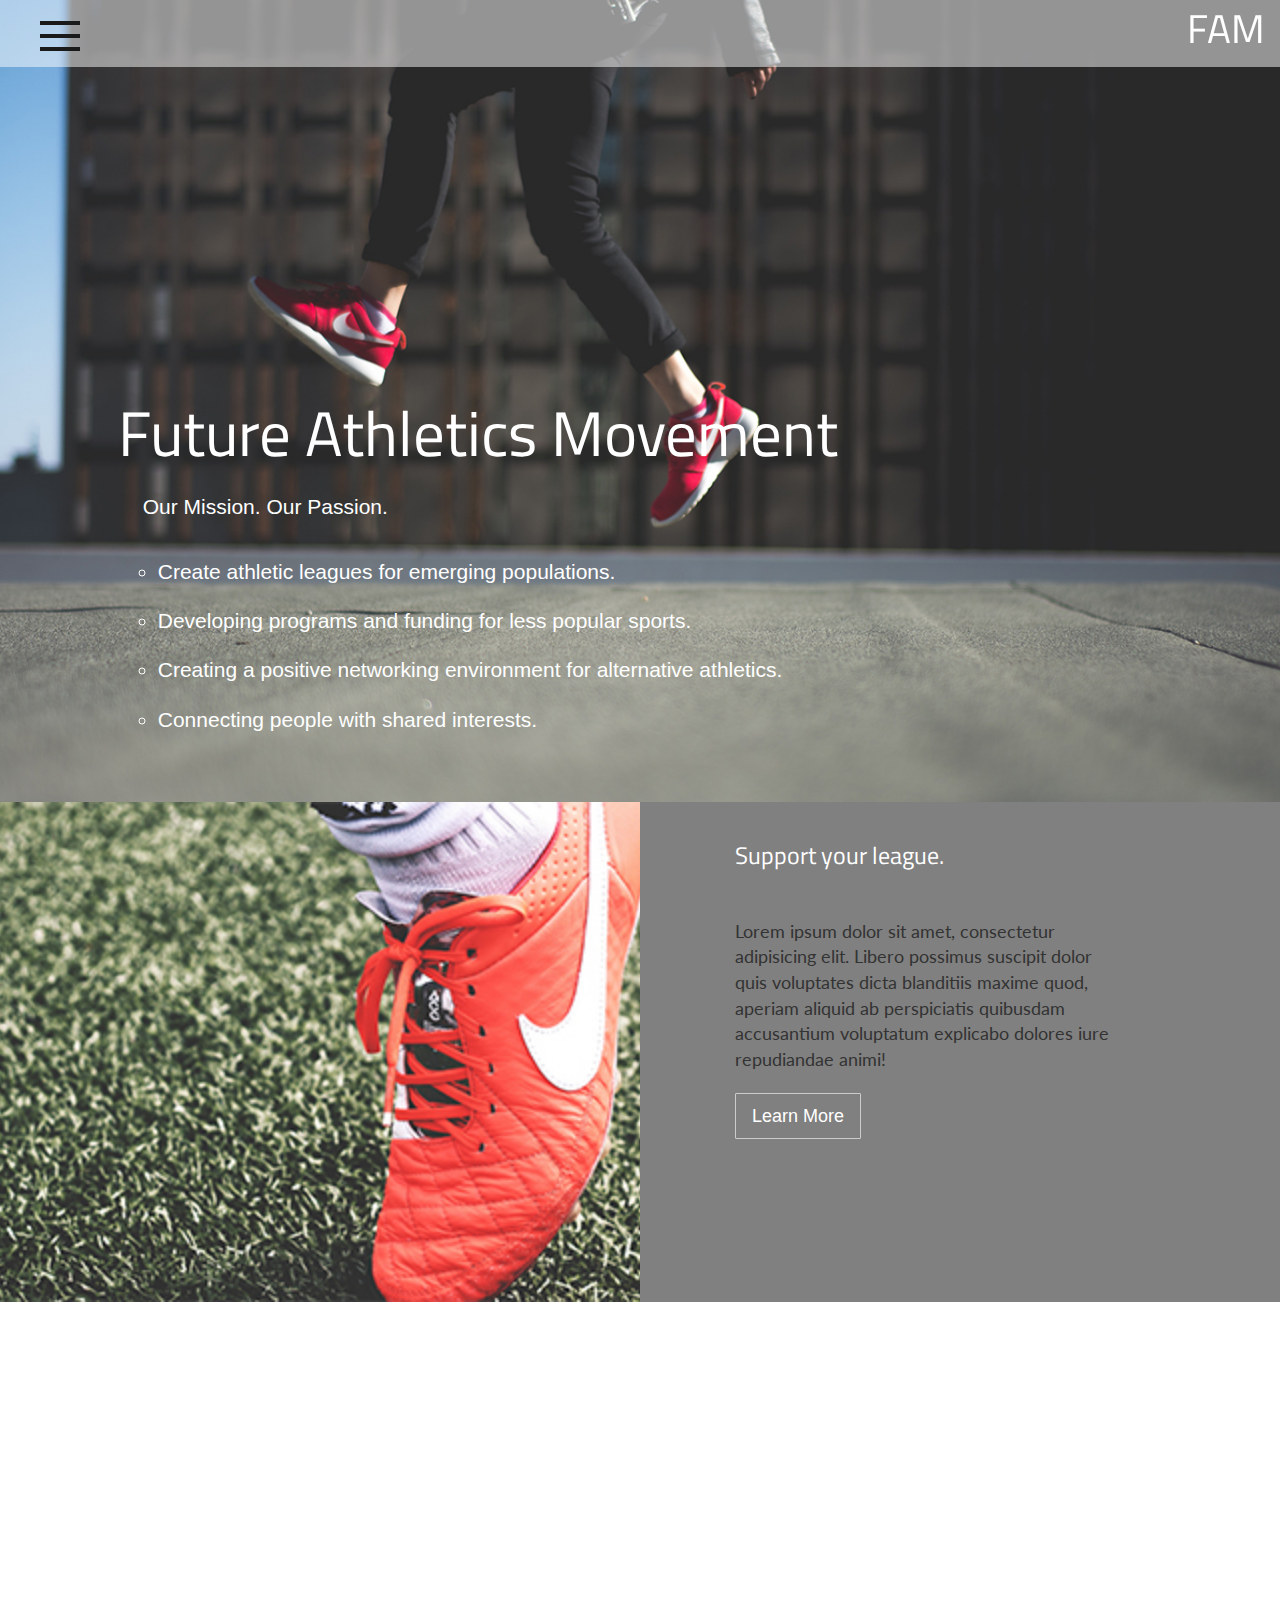
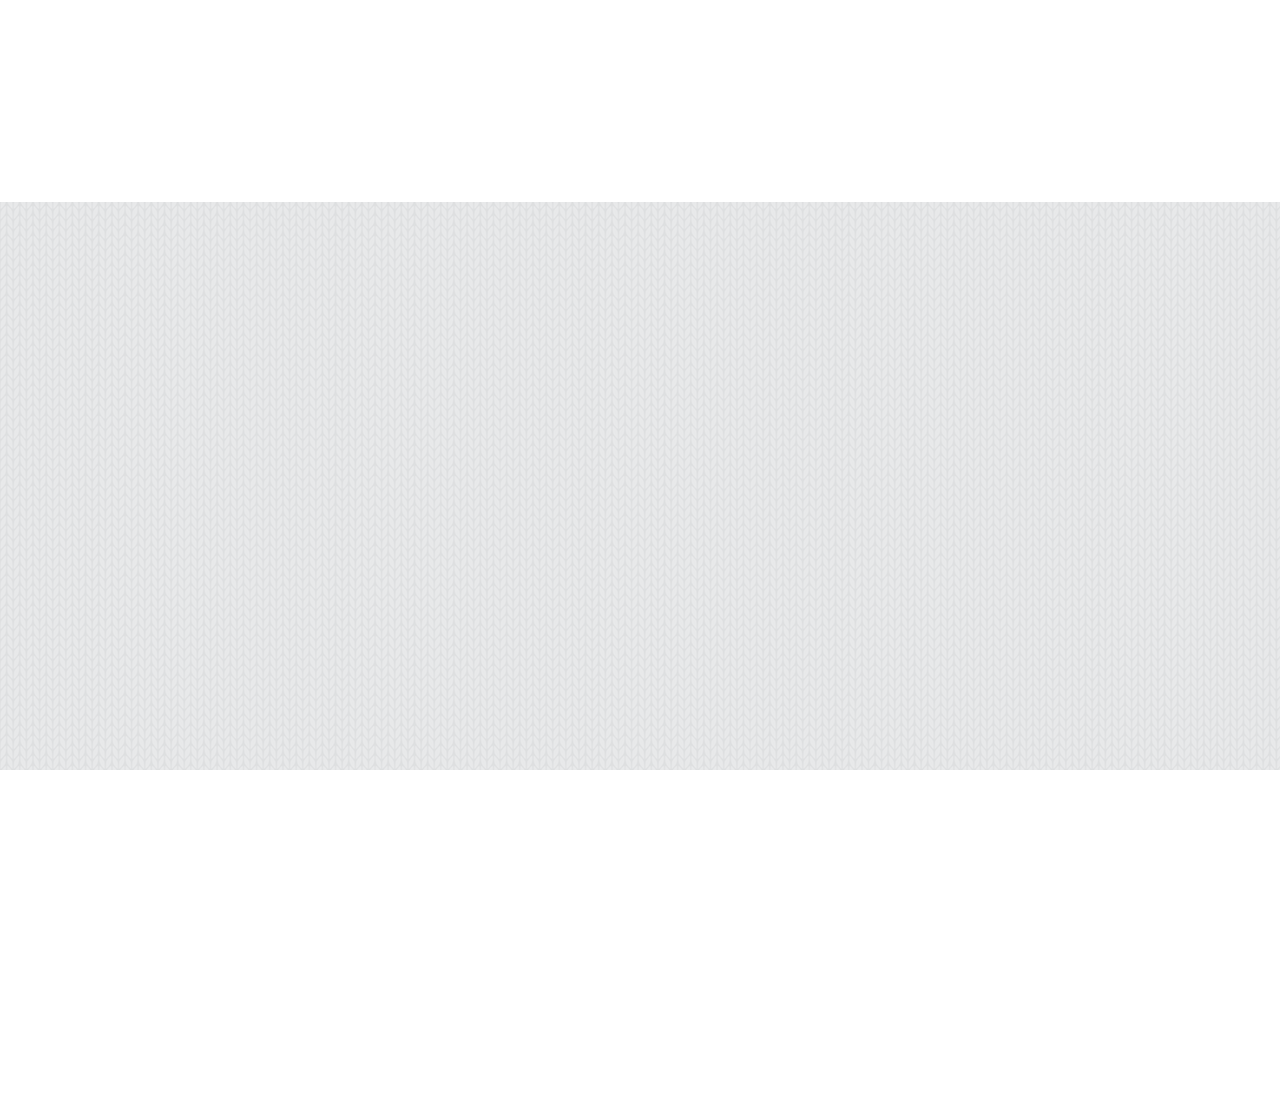
==== commit 4ab80c1e: "Animations. js files added" ====
--- a/about.html
+++ b/about.html
@@ -15,6 +15,8 @@
     <link href="//maxcdn.bootstrapcdn.com/font-awesome/4.2.0/css/font-awesome.min.css" rel="stylesheet">
 <!-- fam css-->
     <link rel="stylesheet" href="https://cdnjs.cloudflare.com/ajax/libs/font-awesome/4.7.0/css/font-awesome.min.css">
+    <link rel="stylesheet" href="CSS/aniimate.CSS">
+    <link rel="stylesheet" href="css/animate.min.CSS">
     <link rel="stylesheet" type="text/css" href="css/fam.css">
 <!--    Fam css-->
 <!--   fam about css-->
@@ -24,7 +26,9 @@
     <link href="css/bootstrap.min.css" rel="stylesheet">
 
 
-    <!-- This is how you would link your custom stylesheet -->
+    <!-- This is how you would link your custom stylesheet
+    <section class="wow slideInLeft" data-wow-duration="2s" data-wow-delay="5s"></section>
+  <section class="wow slideInRight" data-wow-offset="10"  data-wow-iteration="10"></section> -->
 
 
     <title>About Future Athletics Movement</title>
@@ -82,11 +86,11 @@
                     <div class="jumbotron jumbotron-fluid shoe-spot">
                         <div class="container">
                            <div class="col-sm-12 col-md-12 col-lg-12">
-                            <h1 class="display-3 shoe-walker"><span class="shoe-walkers">Future Athletics Movement</span></h1></div>
-                            <p class="lead sub-head"> Our Mission. Our Passion.</p>
+                            <h1 class="display-3 shoe-walker wow fadeInUp" data-wow-duration="1s" data-wow-delay="0.2s"><span class="shoe-walkers">Future Athletics Movement</span></h1></div>
+                            <p class="lead sub-head wow fadeInUp" data-wow-duration="1s" data-wow-delay="0.5s"> Our Mission. Our Passion.</p>
                             <div class="row">
                                <div class="container-fluid">
-                                   <div class="col-sm-12 col-md-12 col-lg-12">
+                                   <div class="col-sm-12 col-md-12 col-lg-12 wow fadeInUp" data-wow-duration="1s" data-wow-delay="0.9s">
                                         <ul class="about-list">
                                             <li class="lead">Create athletic leagues for emerging populations.</li>
                                             <li class="lead"> Developing programs and funding for less popular sports.</li>
@@ -102,10 +106,10 @@
             <!-- about-runner ends here [base64]>
             <section id="nike-shoe">
                 <div class="row">
-                    <div class="nike-soccer col-sm-12 col-md-6 col-lg-6"><img src="" alt="">
-                    </div>
-
-                    <div class="donate-info col-sm-12 col-md-6 col-lg-6">
+                    <div class="nike-soccer col-sm-12 col-md-6 col-lg-6 wow fadeInUp" data-wow-duration="1s" data-wow-delay="1.8s"><img src="" alt="">
+                    </div>
+
+                    <div class="donate-info col-sm-12 col-md-6 col-lg-6 wow fadeInUp" data-wow-duration="1s" data-wow-offset="40" data-wow-delay="1.8s">
                         <h3 class="donate-head">
                             Support your league.
                         </h3>
@@ -121,23 +125,23 @@
 
             <section id="nike-biker">
                 <div class="row">
-                    <div class="info-content col-sm-12 col-md-6 col-lg-6">
+                    <div class="info-content col-sm-12 col-md-6 col-lg-6 wow fadeInUp" data-wow-duration="1s" data-wow-offset="70" data-wow-delay="1s">
                         <h3 class="donate-head">
                             Create your Own League
                         </h3>
                         <p class="donate-copy">
                             Lorem ipsum dolor sit amet, consectetur adipisicing elit. Nemo eveniet magnam ipsam dolorem ex, aspernatur quasi mollitia, magni hic doloremque provident. Eveniet nobis, perspiciatis sit similique neque quidem, possimus reiciendis!
                         </p>
-                        <button type="button" href="#" class="btn btn-default btn-lg btn-outline-secondary btn-spaces" id="front-button-about">Learn More</button>
-                    </div>
-                    <div class="biker col-sm-12 col-md-6 col-lg-6">
+                        <button type="button" href="#" class="btn btn-default btn-lg btn-outline-secondary btn-spaces" id="front-button">Learn More</button>
+                    </div>
+                    <div class="biker col-sm-12 col-md-6 col-lg-6 wow fadeInUp" data-wow-duration="1s" data-wow-offset="70" data-wow-delay="1s">
                     </div>
                 </div>
             </section>
             <!-- nike-biker ends here [base64]>
             <section id="contact-form">
                 <div class="container">
-                    <form class="col-md-12 well">
+                    <form class="col-md-12 well wow fadeInUp" data-wow-duration="1.4s" data-wow-offset="90" data-wow-delay="1.2s">
                         <div class="row">
                             <div class="col-md-6">
                                 <div class="form-group">
@@ -180,7 +184,7 @@
             <!-- contact form ends here [base64]>
 
             <footer>
-                <div class="footer" id="footer">
+                <div class="footer wow fadeInUp" data-wow-duration="1.4s" data-wow-offset="90" data-wow-delay="1.2s"  id="footer">
                     <div class="container">
                         <div class="row">
                             <div class="col-lg-2  col-md-2 col-sm-4 col-xs-6">
@@ -249,7 +253,7 @@
                 </div>
                 <!--/.footer-->
 
-                <div class="footer-bottom">
+                <div class="footer-bottom wow fadeInUp" data-wow-duration="1.4s" data-wow-offset="10" data-wow-delay="1.2s">
                     <div class="container">
                         <p class="pull-left"> Copyright © Footer 2017. All right reserved. </p>
                         <div class="pull-right">
@@ -270,7 +274,11 @@
             <script src="js/bootstrap.min.js"></script>
             <script src="https://maxcdn.bootstrapcdn.com/bootstrap/3.3.7/js/bootstrap.min.js"></script>
             <script src="js/nav-spice.js"></script>
+            <script src="js/wow.min.js"></script>
+              <script>
+              new WOW().init();
+              </script>
 
 </body>
 
-</html>+</html>
--- a/css/fam.css
+++ b/css/fam.css
@@ -11,7 +11,7 @@
 
 .top-layer {}
 
-*/
+
 /* making buttons collapse earlier */
 
 #wrapper {
@@ -114,28 +114,28 @@
     background-color: #1a1a1a;
 }
 .sidebar-nav li:nth-child(2):before {
-    background-color: #ec1b5a;   
+    background-color: #ec1b5a;
 }
 .sidebar-nav li:nth-child(3):before {
-    background-color: #79aefe;   
+    background-color: #79aefe;
 }
 .sidebar-nav li:nth-child(4):before {
-    background-color: #314190;   
+    background-color: #314190;
 }
 .sidebar-nav li:nth-child(5):before {
-    background-color: #279636;   
+    background-color: #279636;
 }
 .sidebar-nav li:nth-child(6):before {
-    background-color: #7d5d81;   
+    background-color: #7d5d81;
 }
 .sidebar-nav li:nth-child(7):before {
-    background-color: #ead24c;   
+    background-color: #ead24c;
 }
 .sidebar-nav li:nth-child(8):before {
-    background-color: #2d2366;   
+    background-color: #2d2366;
 }
 .sidebar-nav li:nth-child(9):before {
-    background-color: #35acdf;   
+    background-color: #35acdf;
 }
 */
 
@@ -421,6 +421,7 @@
 	color: white;
 	border-style: solid 2px;
     margin-bottom: 3rem;
+    margin-left: 3rem;
 }
 
 #front-button:hover {
@@ -517,8 +518,7 @@
 	background-color: transparent;
 	color: white;
 	border-style: solid 2px;
-	margin-left: 3rem;
-	margin-top: 2rem
+    margin-bottom: 3rem;
 }
 
 #front-button-soccer:hover {
@@ -529,13 +529,13 @@
 .soccer-runner {
 	background-color: grey;
 	color: white;
-	height: 340px;
+	height: 35rem;
 }
 
 .soccer {
 	background-image: url(../img/rugby.jpg);
 	background-size: cover;
-	height: 340px;
+	height: 35rem;
 }
 
 #future-runner {}
@@ -572,7 +572,7 @@
 
 /*
 #footer {
-    
+
     background-color:#333;
     height:40rem;
     width: 100%;       }
@@ -581,11 +581,11 @@
 
 /*
 .footer-content  {
-    
+
     color:white;
     margin-top: 6rem;
-    
-    
+
+
 }
 
 
@@ -593,21 +593,21 @@
 
 .footer-hov  {
     color:white;
-    
+
 }
 
 .footer-hov:hover  {
     color:gray;
-    
+
 }
 */
 
 
 /*
 .sect-footer  {
-    
+
     text-align: left;
-    
+
 }
 
 .list-content  {
@@ -617,40 +617,40 @@
     margin-top: 3rem;
     text-align: left;
     margin-left: -4rem;
-    
-    
-    
+
+
+
 }
 
 #social>li  {
     display: inline;
     margin-right: 2rem;
-    
-    
-    
-    
+
+
+
+
 }
 
 .final>li  {
-    
+
     display: inline;
     margin-right: 5rem;
     color: grey;
-    
-    
-    
+
+
+
 }
 
 .copy-right  {
-    
+
     margin-top: 8rem;
     text-align: left;
     margin-left: -4rem;
     height: 5rem;
     padding-top: 1rem;
     width: 100%;
-    
-    
+
+
 }
 */
 
@@ -994,4 +994,4 @@
 
 /* Large Devices, Wide Screens */
 
-@media only screen and (min-width: 1200px) {}+@media only screen and (min-width: 1200px) {}
